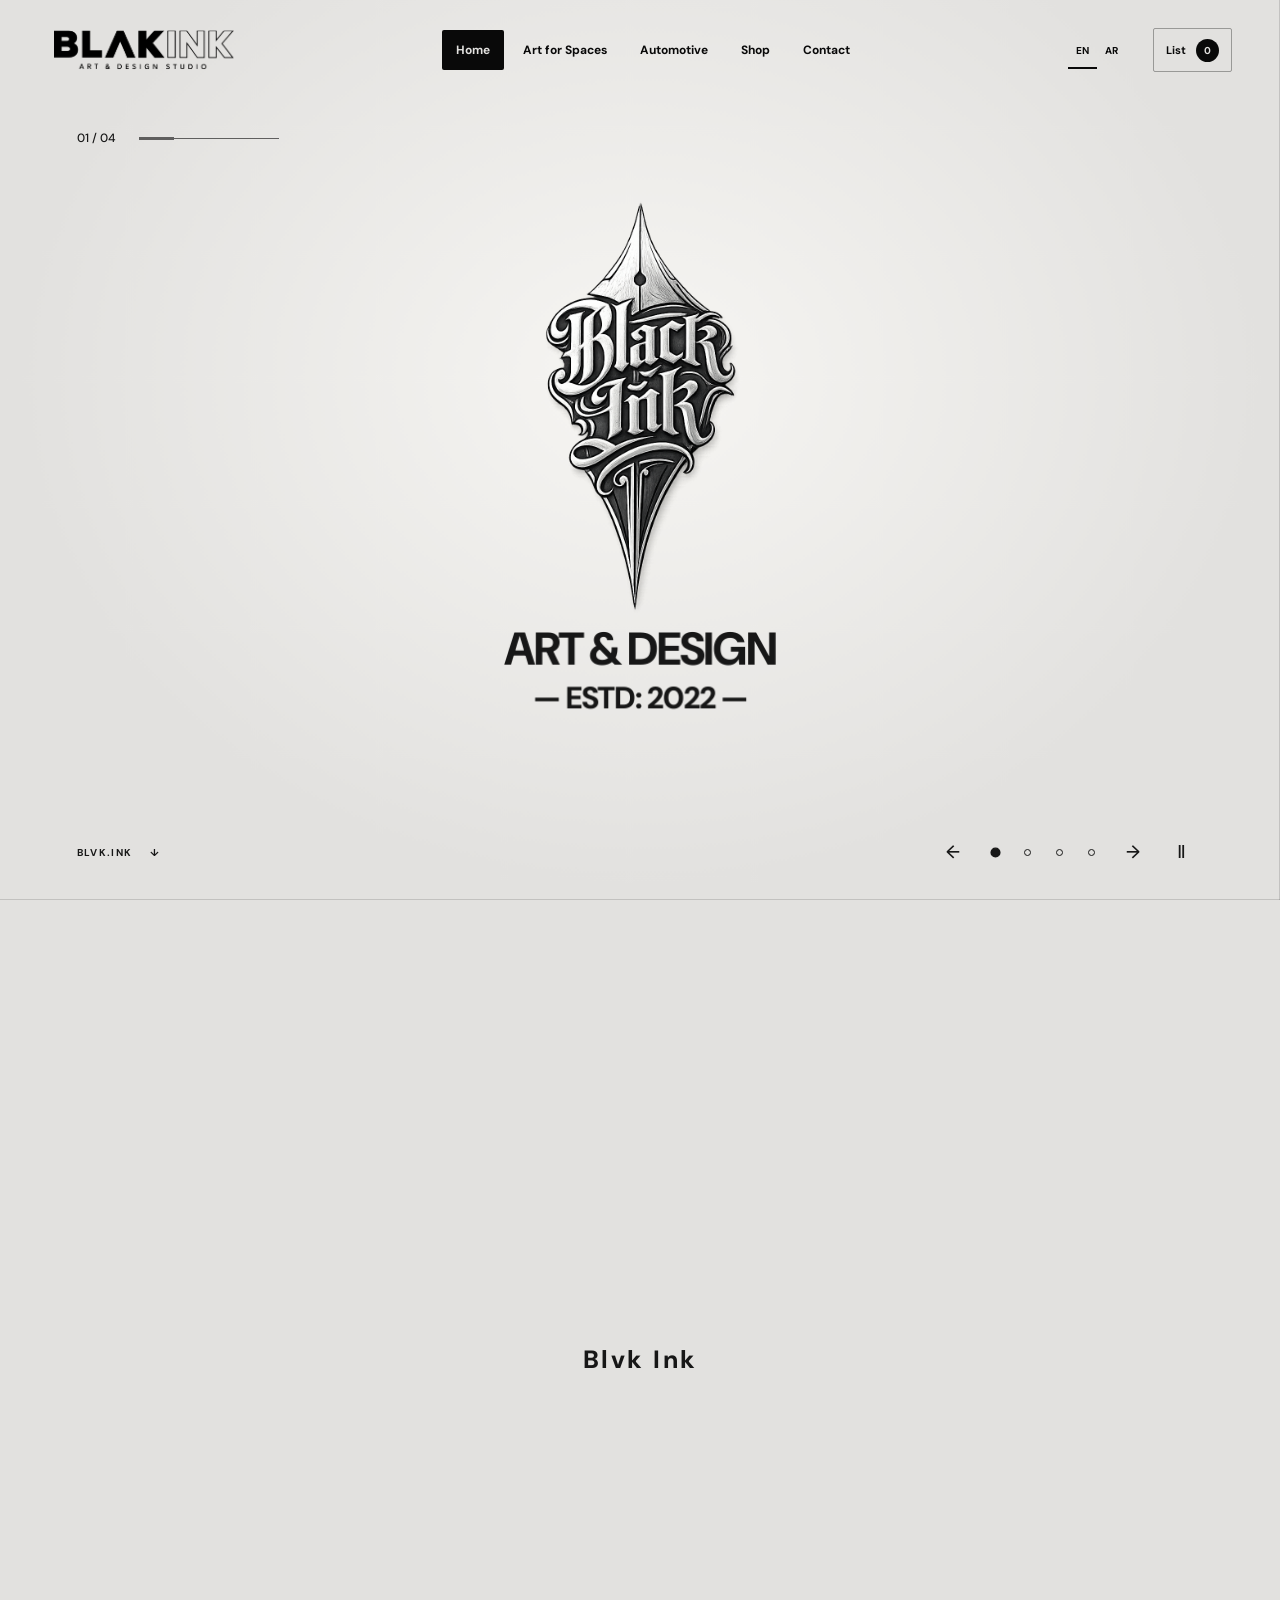
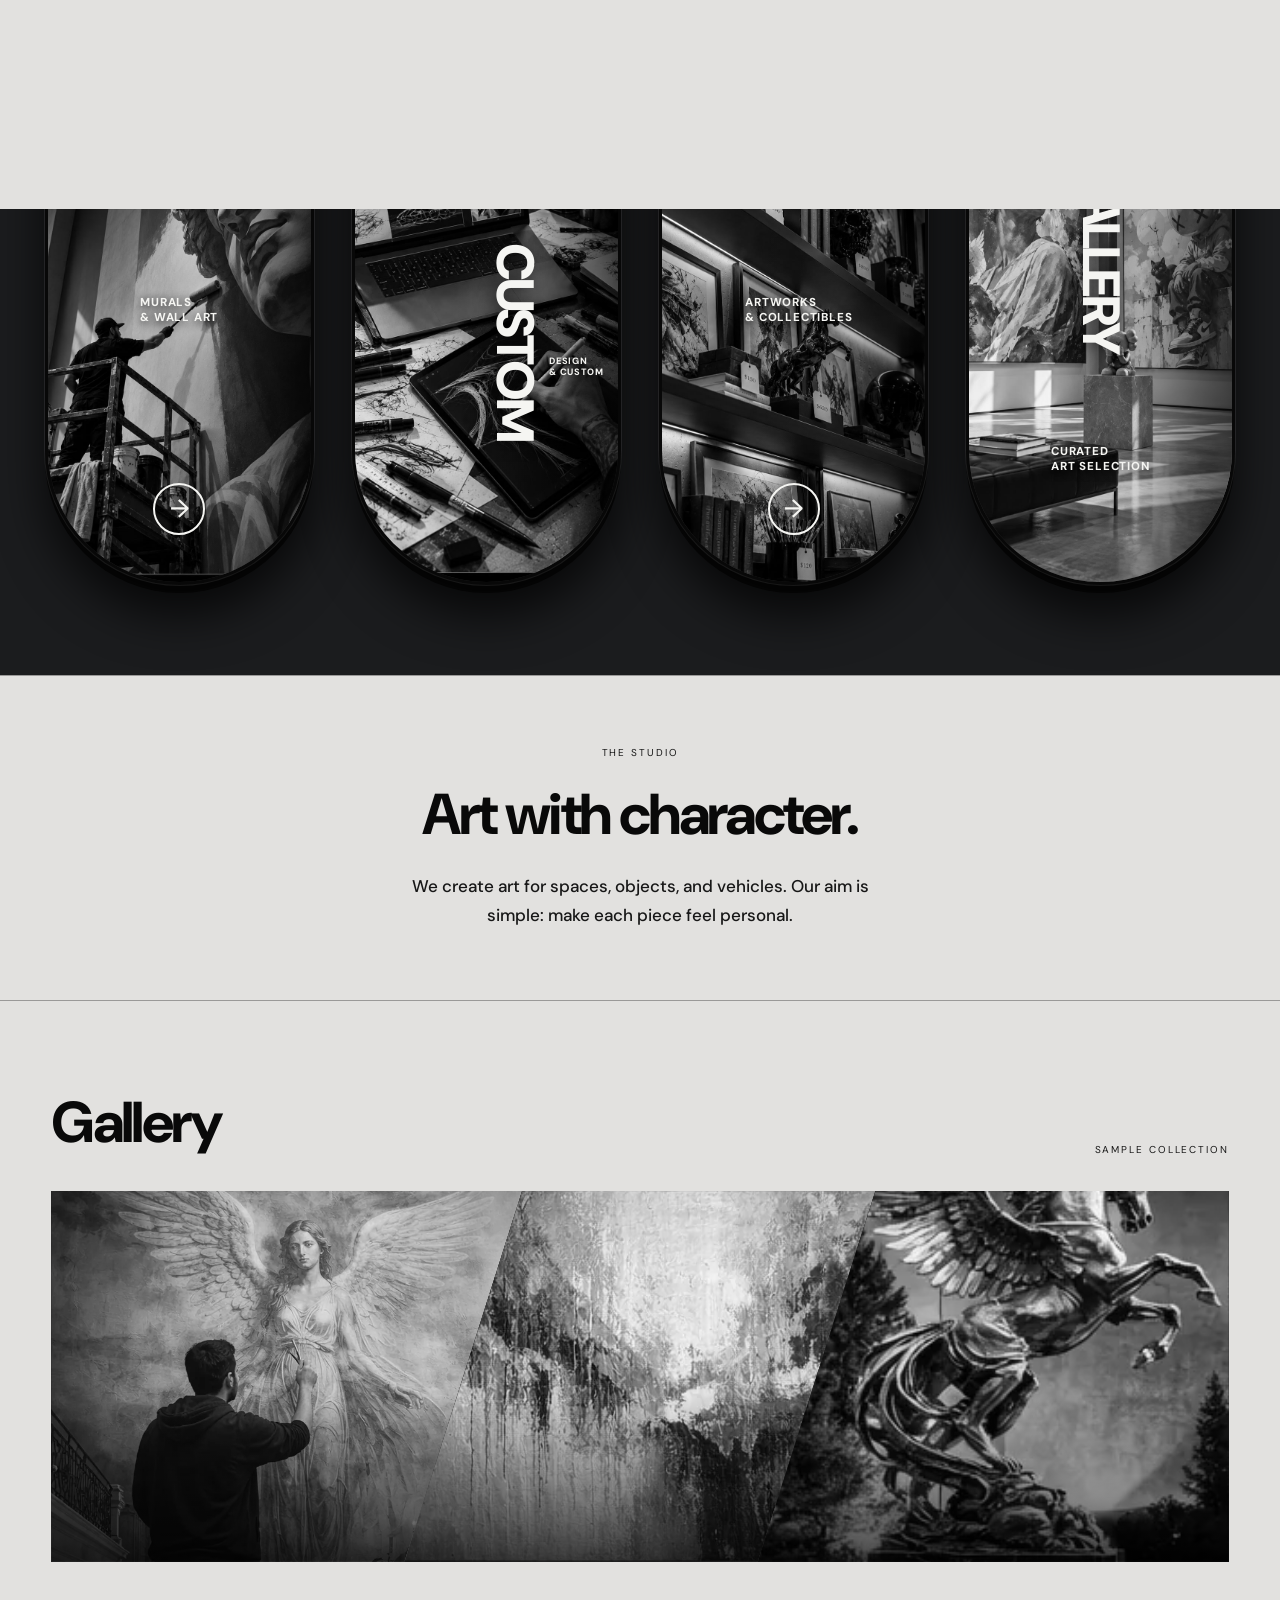
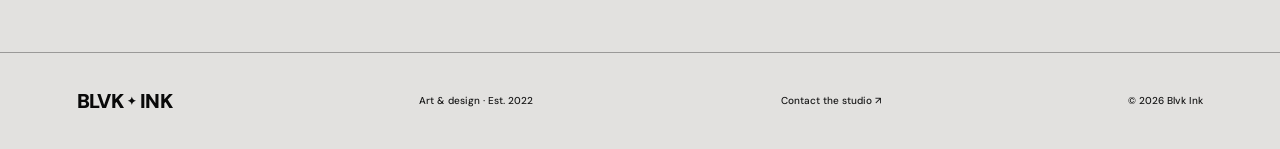
==== index.html @ 13d2f832 "Launch BLVK INK portfolio preview" ====
<!doctype html><html lang="en"><head><meta charset="utf-8"><meta name="viewport" content="width=device-width,initial-scale=1"><meta name="theme-color" content="#11110f"><meta name="description" content="Blvk Ink. Murals, paintings, wall art, sculpture and automotive art."><title>Home — Blvk Ink</title><link rel="icon" href="assets/mark.png"><link rel="stylesheet" href="styles.css?v=shared-18"><script>try{const t=JSON.parse(sessionStorage.getItem('blvk-transition'));sessionStorage.removeItem('blvk-transition');if(t&&t.to===location.href&&Date.now()-t.at<8000&&!matchMedia('(prefers-reduced-motion: reduce)').matches)document.documentElement.classList.add('page-entering');if(sessionStorage.getItem('blvk-visited'))document.documentElement.classList.add('returning')}catch(e){}</script><script src="i18n.js?v=explore-3" defer></script><script src="catalog.js" defer></script><script src="script.js?v=explore-route-10" defer></script><link rel="stylesheet" href="hero-slider.css?v=4"><script src="hero-slider.js?v=4" defer></script></head><body data-page="home"><a class="skip" href="#main">Skip to content</a><div class="page-curtain" aria-hidden="true"><span>Blvk Ink</span></div><header class="header"><a class="wordmark header-badge" href="index.html" aria-label="Blvk Ink home"><span class="header-badge-art" aria-hidden="true"><img src="assets/blvkink-logo-transparent.png" alt="" width="1942" height="809"></span></a><button class="menu-toggle" type="button" aria-expanded="false" aria-controls="navigation">Menu ＋</button><nav id="navigation" aria-label="Main navigation"><a href="index.html" data-page="home">Home</a><a href="work.html" data-page="spaces">Art for Spaces</a><a href="automotive.html" data-page="auto">Automotive</a><a href="shop.html" data-page="shop">Shop</a><a href="contact.html" data-page="contact">Contact</a></nav><div class="language-switch" role="group" aria-label="Language" dir="ltr"><a href="?lang=en" data-language="en" lang="en" aria-label="English">EN</a><span aria-hidden="true">/</span><a href="?lang=ar" data-language="ar" lang="ar" aria-label="العربية">AR</a></div><button type="button" class="request-toggle" aria-label="Open enquiry list">List <span data-count>0</span></button></header><main id="main"><section class="hero hero-carousel" aria-label="Featured studio slides" aria-roledescription="carousel" tabindex="0">
  <div class="hero-slides">
    <article class="hero-slide hero-slide-logo is-active" id="hero-slide-1" role="group" aria-roledescription="slide" aria-label="1 / 4">
      <div class="hero-signature"><div class="logo-reveal"><img class="logo-emblem" src="assets/sculpted-mark.png" width="1024" height="1536" alt="Black Ink sculpted silver emblem" fetchpriority="high"></div><h1>ART &amp; DESIGN</h1><p class="hero-established">— ESTD: 2022 —</p></div>
    </article>
    <article class="hero-slide hero-slide-vision" id="hero-slide-2" role="group" aria-roledescription="slide" aria-label="2 / 4" hidden>
      <div class="hero-slide-art"><img src="assets/blvkink-create-your-vision-3840x2160.png" width="3840" height="2160" alt="" decoding="async"></div>
      <div class="hero-slide-copy"><h2>Create<br>your <em>vision</em></h2><p>From concept to reality. We turn your ideas into unique artworks, designs and spaces that make an impact.</p><a class="hero-slide-link" href="work.html">Explore our services <span aria-hidden="true">→</span></a></div>
    </article>
    <article class="hero-slide hero-slide-spaces" id="hero-slide-3" role="group" aria-roledescription="slide" aria-label="3 / 4" hidden>
      <div class="hero-slide-art"><img src="assets/blvkink-spaces-that-belong-3840x2160.png" width="3840" height="2160" alt="" decoding="async"></div>
      <div class="hero-slide-copy"><h2>Spaces<br>that belong</h2><p>From walls and murals to textures and finishes, we create spaces with character — designed to feel like you.</p><a class="hero-slide-link" href="work.html">Explore our spaces <span aria-hidden="true">→</span></a></div>
    </article>
    <article class="hero-slide hero-slide-shop" id="hero-slide-4" role="group" aria-roledescription="slide" aria-label="4 / 4" hidden>
      <div class="hero-slide-art"><img src="assets/blvkink-shop-clean-3840x2160.png" width="3840" height="2160" alt="" decoding="async"></div>
      <div class="hero-slide-copy"><h2>Shop</h2><p>Discover original art pieces, sculptures, figures, artworks and more.<br>Or place a special request.</p><a class="hero-slide-link" href="shop.html">Visit the shop <span aria-hidden="true">→</span></a></div>
    </article>
  </div>
  <div class="hero-slide-status" aria-hidden="true"><span data-slide-count>01 / 04</span><span class="hero-slide-meter"><span data-slide-meter></span></span></div>
  <div class="hero-slider-footer"><a class="hero-slider-brand" href="#explore">BLVK.INK <span aria-hidden="true">↓</span></a><div class="hero-slider-controls">
    <button type="button" data-slide-prev aria-label="Previous slide">←</button>
    <div class="hero-slider-dots" role="group" aria-label="Choose a slide">
      <button type="button" data-slide-to="0" aria-label="Art and design" aria-controls="hero-slide-1" aria-current="true"></button>
      <button type="button" data-slide-to="1" aria-label="Create your vision" aria-controls="hero-slide-2"></button>
      <button type="button" data-slide-to="2" aria-label="Spaces that belong" aria-controls="hero-slide-3"></button>
      <button type="button" data-slide-to="3" aria-label="Shop" aria-controls="hero-slide-4"></button>
    </div>
    <button type="button" data-slide-next aria-label="Next slide">→</button>
    <button type="button" data-slide-pause aria-label="Pause slideshow" aria-pressed="false">Ⅱ</button>
  </div></div>
  <p class="sr-only" data-slide-announcement aria-live="polite" aria-atomic="true"></p>
</section>
<section class="section studio-chapters" aria-label="Studio chapters"><article class="hero-chapter" data-number="01"><span class="chapter-watermark" aria-hidden="true">01</span><span class="eyebrow">The studio</span><h2>Who we are</h2><p>Blvk Ink is a creative art studio transforming spaces and objects through murals, sculpted surfaces, and automotive airbrush work.</p><p>We blend classical techniques with contemporary creativity to make each piece personal.</p></article>
<article class="hero-chapter" data-number="02"><span class="chapter-watermark" aria-hidden="true">02</span><span class="eyebrow">Our purpose</span><h2>Mission</h2><p>To transform spaces and experiences through innovative art, thoughtful design, and exceptional craftsmanship.</p></article>
<article class="hero-chapter" data-number="03"><span class="chapter-watermark" aria-hidden="true">03</span><span class="eyebrow">Looking ahead</span><h2>Vision</h2><p>To inspire creativity through contemporary art and enrich environments around the world.</p></article></section><section class="section" id="explore"><div class="section-heading"><h2>Find your <em>inspiration.</em></h2><span class="eyebrow">Sample collection</span></div><div class="inspiration-grid"><a class="inspiration-panel" href="explore.html?view=walls" aria-label="Explore walls"><svg class="inspiration-image" viewBox="0 0 900 1600" preserveAspectRatio="xMidYMid slice" aria-hidden="true"><image href="assets/inspiration-walls-murals.jpeg" width="900" height="1600"/></svg><span class="inspiration-index">01 <i aria-hidden="true"></i></span><div class="inspiration-caption"><h3>Walls</h3><p><span>Murals</span><span>&amp; Wall Art</span></p></div><span class="inspiration-arrow" aria-hidden="true">→</span></a><a class="inspiration-panel" href="explore.html?view=custom" aria-label="Explore custom"><svg class="inspiration-image" viewBox="0 0 902 1600" preserveAspectRatio="xMidYMid slice" aria-hidden="true"><image href="assets/inspiration-design.jpeg" width="902" height="1600"/></svg><span class="inspiration-index">02 <i aria-hidden="true"></i></span><div class="inspiration-caption"><h3>Custom</h3><p><span>Design</span><span>&amp; Custom</span></p></div><span class="inspiration-arrow" aria-hidden="true">→</span></a><a class="inspiration-panel" href="explore.html?view=shop" aria-label="Explore shop"><svg class="inspiration-image" viewBox="0 0 903 1600" preserveAspectRatio="xMidYMid slice" aria-hidden="true"><image href="assets/inspiration-customization.jpeg" width="903" height="1600"/></svg><span class="inspiration-index">03 <i aria-hidden="true"></i></span><div class="inspiration-caption"><h3>Shop</h3><p><span>Artworks</span><span>&amp; Collectibles</span></p></div><span class="inspiration-arrow" aria-hidden="true">→</span></a><a class="inspiration-panel" href="explore.html?view=gallery" aria-label="Explore gallery"><svg class="inspiration-image" viewBox="0 0 903 1600" preserveAspectRatio="xMidYMid slice" aria-hidden="true"><image href="assets/inspiration-shop.jpeg" width="903" height="1600"/></svg><span class="inspiration-index">04 <i aria-hidden="true"></i></span><div class="inspiration-caption"><h3>Gallery</h3><p><span>Curated</span><span>Art Selection</span></p></div><span class="inspiration-arrow" aria-hidden="true">→</span></a></div></section><section class="section studio-note"><div class="eyebrow">The studio</div><h2>Art with <em>character.</em></h2><p>We create art for spaces, objects, and vehicles. Our aim is simple: make each piece feel personal.</p></section><section class="section home-gallery" aria-labelledby="home-gallery-title"><div class="section-heading"><h2 id="home-gallery-title">Gallery</h2><span class="eyebrow">Sample collection</span></div><div class="gallery-triptych"><button class="gallery-panel" type="button" data-gallery="art" data-id="mural-interior" aria-label="View Classical interior"><svg class="gallery-panel-image" viewBox="0 104 760 815" preserveAspectRatio="xMidYMid slice" aria-hidden="true"><image href="assets/mural-visions.webp" width="1536" height="1024"/></svg><span class="gallery-panel-caption"><span>Murals</span><span aria-hidden="true">↗</span></span></button><button class="gallery-panel" type="button" data-gallery="products" data-id="golden-study" aria-label="View Golden Study"><svg class="gallery-panel-image" viewBox="163 293 462 350" preserveAspectRatio="xMidYMid slice" aria-hidden="true"><image href="assets/wall-art-sculpture.webp" width="1536" height="1024"/></svg><span class="gallery-panel-caption"><span>Paintings</span><span aria-hidden="true">↗</span></span></button><button class="gallery-panel" type="button" data-gallery="products" data-id="winged-form" aria-label="View Winged Form"><svg class="gallery-panel-image" viewBox="823 561 262 387" preserveAspectRatio="xMidYMid slice" aria-hidden="true"><image href="assets/art-collection.webp" width="1536" height="1024"/></svg><span class="gallery-panel-caption"><span>Sculpture</span><span aria-hidden="true">↗</span></span></button></div></section></main><footer class="footer"><a class="wordmark" href="index.html">BLVK <span>✦</span> INK</a><span>Art & design · Est. 2022</span><a href="contact.html">Contact the studio ↗</a><span>© <span data-year></span> Blvk Ink</span></footer><dialog class="gallery-dialog" aria-labelledby="gallery-title"><button type="button" class="dialog-close" data-close>Close ×</button><div class="gallery-picture"></div><div class="gallery-controls"><button type="button" data-prev aria-label="Previous image">←</button><div><span class="eyebrow" id="gallery-position"></span><h2 id="gallery-title"></h2></div><button type="button" data-next aria-label="Next image">→</button></div><div class="gallery-thumbs" aria-label="Image views"></div><div class="gallery-action"></div></dialog><dialog class="request-dialog" aria-labelledby="request-title"><button type="button" class="dialog-close" data-close>Close ×</button><div class="eyebrow">Your selection</div><h2 id="request-title">Enquiry list</h2><p class="muted">Sample collection · Orders are not open yet.</p><div id="request-items"></div><a class="button" id="prepare-request" href="contact.html">Prepare an enquiry ↗</a></dialog><div class="toast" role="status" aria-live="polite"></div></body></html>
---- styles.css ----
@import url('https://fonts.googleapis.com/css2?family=DM+Sans:wght@400;500;600;700;800;900&display=swap');
:root{--bg:#e2e1df;--paper:#e2e1df;--ink:#171717;--muted:#565656;--gold:#444;--line:#bab9b7;--sans:'DM Sans','Helvetica Neue',Arial,sans-serif;--serif:var(--sans)}*{box-sizing:border-box}html{scroll-behavior:smooth;scroll-padding-top:35px}body{margin:0;background:var(--bg);color:var(--ink);font-family:var(--sans);-webkit-font-smoothing:antialiased}a{color:inherit;text-decoration:none}button,input,textarea{font:inherit}button{cursor:pointer;color:inherit}a,button{touch-action:manipulation}button:focus-visible,a:focus-visible,input:focus-visible,textarea:focus-visible{outline:2px solid var(--gold);outline-offset:5px}img{display:block;max-width:100%}h1,h2,h3{font-family:var(--serif);font-weight:400;letter-spacing:-.035em;line-height:1.12;margin:0}h1{font-size:clamp(64px,8vw,112px)}h2{font-size:clamp(36px,4.5vw,64px)}h3{font-size:25px}p{line-height:1.7}em{font-weight:400}.muted{color:var(--muted);font-size:12px}.eyebrow{font:10px var(--sans);text-transform:uppercase;letter-spacing:.19em;color:var(--gold);display:block;margin-bottom:24px}.section{width:min(1320px,88%);margin:auto;padding:90px 0}.section-heading{display:flex;justify-content:space-between;gap:25px;align-items:end;margin-bottom:35px}.section-heading .eyebrow{margin:0;white-space:nowrap}.sr-only{position:absolute;width:1px;height:1px;overflow:hidden;clip:rect(0,0,0,0);white-space:nowrap}.skip{position:fixed;top:-80px;left:15px;z-index:2000;background:var(--paper);color:#111;padding:15px}.skip:focus{top:15px}.header{position:absolute;top:0;left:0;width:100%;padding:26px 6%;display:flex;align-items:center;gap:25px;border-bottom:1px solid #0002;background:rgba(226,225,223,.85);-webkit-backdrop-filter:blur(20px);backdrop-filter:blur(20px);box-shadow:0 8px 30px #0000000d;z-index:10}.wordmark{font:500 20px var(--serif);letter-spacing:.08em;white-space:nowrap}.wordmark span{font-size:11px;vertical-align:3px}.header nav{display:flex;gap:26px;margin-left:auto;font-size:12px}.header nav a{padding:10px 0;color:#bfbdb5}.header nav a[aria-current],.header nav a:hover{color:white}.header nav a[aria-current]{box-shadow:0 1px var(--gold)}.request-toggle{border:1px solid #ffffff40;background:none;padding:10px 13px;font-size:11px;white-space:nowrap}.request-toggle span{margin-left:9px;color:var(--gold)}.menu-toggle{display:none}.button{border:1px solid var(--paper);background:var(--paper);color:#20211c;padding:16px 24px;display:inline-flex;align-items:center;justify-content:center;gap:30px;font-size:12px;line-height:1.4;min-height:48px;transition:background .2s,transform .2s}.button:hover{background:#fff}.button.outline{background:transparent;color:var(--paper);border-color:#777a6d}.button.outline:hover{background:#ffffff12}.small-link{font-size:11px;letter-spacing:.02em;white-space:nowrap;padding:10px 0;border-bottom:1px solid #8b8474;display:inline-block}.hero{height:100svh;min-height:720px;max-height:1000px;position:relative;overflow:hidden;background:var(--bg)}.hero-atmosphere{position:absolute;inset:0;background:linear-gradient(0deg,#e2e1df,transparent 60%),url('assets/clouds.png') center 46%/cover;opacity:.12;filter:grayscale(1)}.hero-signature{position:absolute;left:50%;top:50%;transform:translate(-50%,-45%);text-align:center;width:max-content;max-width:90%}.logo-reveal{position:relative;width:clamp(175px,min(23vw,25svh),250px);aspect-ratio:460/980;margin:auto;animation:logo-arrive 1.7s cubic-bezier(.19,1,.22,1) both}.logo-emblem{position:absolute;left:-61%;top:-23%;width:222%;height:158%;max-width:none;object-fit:fill;mask-image:radial-gradient(ellipse 35% 50% at 50% 46%,#000 67%,transparent 100%)}.hero h1{font:400 clamp(30px,4.3vw,58px)/1.1 var(--sans);letter-spacing:.015em;margin:24px 0 4px;white-space:nowrap}.hero-established{font:400 clamp(24px,3.4vw,46px)/1.15 var(--sans);letter-spacing:.015em;margin:0;white-space:nowrap}.hero-bottom{position:absolute;bottom:30px;left:6%;right:6%;display:flex;justify-content:space-between;gap:15px;color:#b6b6ac;text-transform:uppercase;font-size:9px;letter-spacing:.14em}@keyframes logo-arrive{from{opacity:0;filter:blur(12px);transform:translateY(16px) scale(.96)}to{opacity:1;filter:blur(0);transform:none}}.returning .logo-reveal{animation:none}.home-tiles{display:grid;grid-template-columns:repeat(3,1fr);gap:23px}.photo{display:block;width:100%;height:auto;aspect-ratio:4/5;overflow:hidden;background:#2a2b25}.category-tile .photo{transition:filter .3s}.category-tile:hover .photo{filter:brightness(1.12)}.category-tile>div{display:flex;justify-content:space-between;align-items:center;padding:20px 0}.category-tile h3{font-size:24px}.studio-note{border-top:1px solid var(--line);border-bottom:1px solid var(--line);text-align:center;padding:70px 0}.studio-note p{font-size:17px;color:var(--muted);max-width:510px;margin:25px auto 0}.auto-banner{display:grid;grid-template-columns:1fr 1fr;gap:9%;align-items:center}.auto-banner .photo{aspect-ratio:1.45}.auto-banner p{color:var(--muted);margin:25px 0}.page-intro{padding-top:180px;padding-bottom:60px}.page-intro p{font-size:18px;color:var(--muted);margin:25px 0 0}.gallery-section{padding-top:35px}.sample-note{font-size:11px;color:var(--muted);line-height:1.7}.gallery-section>.sample-note{margin:0 0 30px}.filters{display:flex;flex-wrap:wrap;gap:8px;margin-bottom:35px}.filters button{background:transparent;border:1px solid #797a6b;color:inherit;padding:11px 18px;font-size:11px;min-height:44px}.filters button[aria-pressed=true]{background:var(--paper);color:#202019;border-color:var(--paper)}.art-grid,.product-grid{display:grid;grid-template-columns:repeat(3,1fr);gap:40px 23px}.art-card,.product-card{min-width:0}.art-card[hidden],.product-card[hidden]{display:none}.art-open{position:relative;display:block;width:100%;padding:0;border:0;background:none;overflow:hidden;text-align:left}.art-open .photo{transition:transform .6s}.art-open:hover .photo{transform:scale(1.025)}.view-icon{position:absolute;bottom:14px;right:14px;display:grid;place-items:center;width:34px;height:34px;background:#151711d9;color:#fff;font-size:17px}.card-caption{padding-top:18px}.card-caption h3{font-size:23px}.card-caption .small-link{margin-top:8px;font-size:10px;color:var(--muted);border-color:#55594b}.simple-cta{display:flex;align-items:center;justify-content:space-between;gap:30px;border-top:1px solid var(--line)}.simple-cta h2{font-size:clamp(32px,4vw,55px)}.auto-grid{display:grid;grid-template-columns:.7fr 1.3fr;gap:28px}.auto-grid .photo{aspect-ratio:1.65}.photo-slots{display:grid;grid-template-columns:repeat(3,1fr);gap:23px;margin-top:60px}.photo-slot{border:1px dashed #5a5c4e;padding:35px 25px;min-height:260px;display:flex;flex-direction:column;justify-content:end;background:linear-gradient(145deg,#ffffff04,transparent)}.slot-number{font:italic 36px var(--serif);color:#717666;margin-bottom:40px}.photo-slot .eyebrow{margin-bottom:12px}.photo-slot h3{font-size:23px}.photo-slot p{color:var(--muted);font-size:12px;margin-bottom:0}.shop-notice{font-size:12px;color:#736e62;padding:0 0 20px;margin:0}.product-info{display:flex;flex-direction:column;gap:10px;padding:20px 0}.product-info h3{font-size:25px}.add-button{width:100%;display:flex;justify-content:space-between;padding:13px 0;border:0;border-top:1px solid #b4aea0;background:none;color:#454237;font-size:12px;min-height:44px}.sample-badge{position:absolute;top:13px;left:13px;font-size:9px;letter-spacing:.1em;text-transform:uppercase;background:#eee9dfeb;color:#585143;padding:7px 10px}body[data-page=shop] .gallery-section,body[data-page=spaces] .gallery-section{width:100%;padding:55px max(6%,calc((100% - 1320px)/2)) 85px;background:var(--paper);color:#25271e}body[data-page=spaces] .sample-note,body[data-page=shop] .muted{color:#7a7467}body[data-page=spaces] .small-link{color:#605b4e}body[data-page=spaces] .filters button[aria-pressed=true],body[data-page=shop] .filters button[aria-pressed=true]{background:#292c21;color:var(--paper);border-color:#292c21}.contact-layout{display:grid;grid-template-columns:1fr 1fr;gap:12%;padding-top:15px}.contact-layout h2{font-size:35px}.contact-layout p{color:var(--muted);font-size:14px}.email-address{display:block;font:25px var(--serif);margin-top:35px}.form-pair{display:grid;grid-template-columns:1fr 1fr;gap:25px}label{display:flex;flex-direction:column;gap:12px;font-size:11px;color:#bbbcb0;margin-bottom:30px}input,textarea{width:100%;border:0;border-bottom:1px solid #656756;background:transparent;color:var(--paper);padding:12px 0;font-size:16px;border-radius:0}textarea{resize:vertical;min-height:150px}input::placeholder,textarea::placeholder{color:#7a7d6d}form>.button{width:100%}.form-note{font-size:11px!important;line-height:1.7}.selection-chip{display:inline-block;border:1px solid #575a49;padding:8px 12px;margin:6px 6px 0 0;font-size:11px}.footer{padding:35px 6%;border-top:1px solid var(--line);display:flex;justify-content:space-between;gap:22px;align-items:center;color:var(--muted);font-size:10px}.footer .wordmark{color:var(--paper)}dialog{background:#161912;color:var(--paper);border:1px solid #555a47;max-width:95vw;max-height:93svh;padding:55px 25px 25px}dialog::backdrop{background:#080a06ed}.gallery-dialog{width:min(1040px,95vw)}.dialog-close{position:absolute;top:14px;right:18px;background:none;border:0;padding:8px;font-size:12px}.gallery-picture{height:min(57svh,620px);display:flex;align-items:center;justify-content:center}.gallery-picture .photo{height:100%;width:100%;aspect-ratio:auto;background:none}.gallery-controls{display:flex;justify-content:space-between;align-items:center;gap:20px;padding:20px 0 10px;text-align:center}.gallery-controls button{width:44px;height:44px;border:1px solid #545a46;background:none;font-size:20px}.gallery-controls h2{font-size:27px}.gallery-controls .eyebrow{margin-bottom:7px;font-size:9px}.gallery-thumbs{display:flex;justify-content:center;gap:8px;margin:10px 0}.gallery-thumbs button{background:none;border:1px solid #616952;padding:9px 12px;font-size:11px}.gallery-thumbs button[aria-pressed=true]{background:var(--paper);color:#222}.gallery-action{text-align:center;padding-top:14px}.gallery-action .muted{display:block;margin-bottom:13px}.request-dialog{width:480px;padding:60px 30px 30px}.request-dialog h2{font-size:40px}.request-dialog>.button{width:100%;margin-top:25px}.request-item{display:flex;gap:15px;align-items:center;padding:15px 0;border-bottom:1px solid var(--line);font-size:14px}.request-item .photo{width:65px;flex-shrink:0;aspect-ratio:1}.request-item button{margin-left:auto;padding:10px;background:none;border:0;color:var(--muted);font-size:11px}.request-empty{color:var(--muted);line-height:1.7;font-size:14px;padding:20px 0}.toast{position:fixed;bottom:22px;left:50%;transform:translate(-50%,20px);background:var(--paper);color:#282b20;padding:15px 23px;font-size:12px;z-index:100;opacity:0;pointer-events:none;transition:.25s;max-width:90%;text-align:center}.toast.visible{opacity:1;transform:translate(-50%,0)}body:has(dialog[open]){overflow:hidden}.page-curtain{position:fixed;inset:0;z-index:1000;pointer-events:none;background:#1b1e16;transform:translateY(101%);display:grid;place-items:center;transition:transform .25s cubic-bezier(.76,0,.24,1)}.page-curtain span{font:italic 25px var(--serif);letter-spacing:.1em}.page-leaving .page-curtain{transform:translateY(0)}.page-entering .page-curtain{animation:curtain-open .32s cubic-bezier(.76,0,.24,1) both}@keyframes curtain-open{from{transform:translateY(0)}to{transform:translateY(-101%)}}
@media(max-width:1000px){.header nav{gap:17px;font-size:11px}.header{gap:18px}.art-grid,.product-grid{grid-template-columns:repeat(2,1fr)}.home-tiles{gap:15px}.category-tile h3{font-size:20px}.photo-slot{padding:25px 18px}.footer{flex-wrap:wrap}.footer>*{flex-basis:40%}.footer>*:nth-child(even){text-align:right}}
@media(max-width:760px){.section{padding:65px 0}.header{padding:22px 6%}.menu-toggle{display:block;margin-left:auto;background:none;border:0;font-size:11px;padding:10px}.header nav{display:none;position:absolute;top:82px;left:0;right:0;flex-direction:column;align-items:start;padding:25px 6%;background:#161912;gap:13px;font-size:15px}.header.menu-open nav{display:flex}.request-toggle{font-size:10px}.wordmark{font-size:17px}.hero{min-height:680px;max-height:870px}.logo-reveal{width:195px}.hero-signature{top:49%}.hero h1{font-size:clamp(28px,6.8vw,48px)}.hero-established{font-size:clamp(22px,5.4vw,38px)}.hero-bottom{font-size:8px;letter-spacing:.05em}.section-heading{align-items:start;flex-direction:column;gap:20px}.home-tiles{grid-template-columns:1fr}.category-tile{display:block}.category-tile .photo{aspect-ratio:1.16}.category-tile h3{font-size:26px}.studio-note p{font-size:16px}.auto-banner{grid-template-columns:1fr;gap:30px}.auto-banner .photo{aspect-ratio:1.5}.page-intro{padding-top:145px;padding-bottom:50px}.page-intro h1{font-size:clamp(58px,11vw,85px)}.page-intro p{font-size:16px}.gallery-section{padding-top:25px}.art-grid,.product-grid{gap:30px 15px}.card-caption h3{font-size:21px}.product-info h3{font-size:22px}.art-grid .photo{aspect-ratio:3/4}.filters button{font-size:10px;padding:10px 13px}.simple-cta{align-items:start;flex-direction:column;gap:28px}.auto-grid{grid-template-columns:1fr;gap:30px}.auto-grid .photo{aspect-ratio:1.65}.photo-slots{grid-template-columns:1fr;gap:16px;margin-top:40px}.photo-slot{min-height:190px;padding:25px}.slot-number{margin-bottom:15px}.photo-slot h3{font-size:25px}.contact-layout{grid-template-columns:1fr;gap:45px;padding-top:10px}.gallery-controls h2{font-size:23px}.gallery-thumbs{flex-wrap:wrap}.gallery-picture{height:48svh}.gallery-dialog{padding:50px 12px 20px}.footer{font-size:9px}}
@media(max-width:450px){.art-grid,.product-grid{grid-template-columns:1fr}.art-grid .photo,.product-grid .photo{aspect-ratio:1}.card-caption h3,.product-info h3{font-size:26px}.form-pair{grid-template-columns:1fr;gap:0}.hero-bottom>span{max-width:190px;line-height:1.6}.request-dialog{padding:55px 20px 20px}}
@media(prefers-reduced-motion:reduce){html{scroll-behavior:auto}*,*::before,*::after{animation:none!important;transition:none!important}.page-curtain{display:none}.logo-reveal{opacity:1;filter:none;transform:none}}

/* Studio introduction carousel */
.studio-story{padding-top:64px;padding-bottom:0}
.story-toolbar{display:flex;align-items:center;justify-content:space-between;gap:20px;margin-bottom:18px}
.story-toolbar .eyebrow{margin:0;color:#bcbcb8}
.story-pause{padding:8px 0;background:none;border:0;border-bottom:1px solid #666;color:#ccc;font-size:10px;letter-spacing:.06em}
.story-window{overflow:hidden}
.story-track{display:flex;gap:18px}
.story-card{position:relative;isolation:isolate;flex:0 0 100%;min-width:0;min-height:380px;overflow:hidden;background:#202020;border:1px solid #ffffff24;color:#f2f2ee}
.story-card:focus-visible{outline:2px solid white;outline-offset:-3px}
.story-image{position:absolute;inset:0;width:100%;height:100%;filter:grayscale(1);transition:filter .65s ease,transform 1s ease;z-index:-2}
.story-card::after{content:"";position:absolute;inset:0;background:linear-gradient(180deg,#0005,#000d);z-index:-1}
.story-card:hover .story-image,.story-card:focus-visible .story-image{filter:grayscale(0);transform:scale(1.035)}
.story-copy{padding:clamp(28px,4vw,56px);position:relative;max-width:920px}
.story-number{display:block;margin-bottom:24px;font-size:10px;letter-spacing:.16em;color:#ddd}
.story-card h2{font:400 clamp(36px,4.5vw,64px)/1.12 var(--serif);letter-spacing:-.035em;border-bottom:1px solid #ffffff55;padding-bottom:13px;margin-bottom:15px}
.story-card p{font:400 clamp(20px,2vw,28px)/1.6 var(--serif);margin:0;color:#eee}
@media(max-width:600px){.studio-story{padding-top:40px;padding-bottom:0}.story-card{min-height:420px}.story-copy{padding:28px}.story-card h2{font-size:36px}}
@media(prefers-reduced-motion:reduce){.story-image{transition:none}}

/* Four portrait cards for the inspiration collection. */
.inspiration-grid{display:grid;grid-template-columns:repeat(4,minmax(0,1fr));gap:clamp(28px,3vw,60px);max-width:1500px;margin-inline:auto}
.inspiration-panel{position:relative;display:block;isolation:isolate;min-width:0;height:clamp(560px,47vw,820px);overflow:hidden;background:#242424;color:var(--paper);border:clamp(3px,.3vw,5px) solid #080808;border-radius:999px;box-shadow:0 0 0 1px #ffffff14,0 30px 48px #000b,0 8px 0 #0a0a0a,inset 0 0 0 2px #ffffff0a;transition:transform .45s cubic-bezier(.22,1,.36,1),box-shadow .45s ease}
.inspiration-image{display:block;width:100%;height:100%;filter:grayscale(1);transition:filter .65s ease,transform .8s ease}
.inspiration-panel::after{content:"";position:absolute;inset:0;z-index:1;pointer-events:none;background:linear-gradient(180deg,transparent 45%,#0003 65%,#000d)}
.inspiration-panel:hover .inspiration-image,.inspiration-panel:focus-visible .inspiration-image{filter:grayscale(0);transform:scale(1.045)}
.inspiration-panel:hover,.inspiration-panel:focus-visible{transform:translateY(-10px);box-shadow:0 0 0 1px #ffffff20,0 40px 58px #000c,0 9px 0 #080808,inset 0 0 0 2px #ffffff14}
.inspiration-caption{position:absolute;left:clamp(14px,1.5vw,24px);bottom:26px;z-index:2;opacity:0;transform:translateY(12px);transition:opacity .35s ease,transform .35s ease;pointer-events:none}
.inspiration-caption h3{font:400 clamp(32px,3.5vw,54px)/1.12 var(--serif);letter-spacing:-.035em;writing-mode:vertical-rl;transform:rotate(180deg)}
.inspiration-caption>span{display:none}
.inspiration-panel:hover .inspiration-caption,.inspiration-panel:focus-visible .inspiration-caption{opacity:1;transform:translateY(0)}
@media(max-width:900px){.inspiration-grid{grid-template-columns:repeat(4,minmax(210px,1fr));overflow-x:auto;scroll-snap-type:x mandatory;padding-bottom:16px}.inspiration-panel{height:430px;scroll-snap-align:start}.inspiration-caption h3{font-size:32px}}
@media(max-width:450px){.inspiration-grid{grid-template-columns:repeat(4,minmax(76vw,1fr));gap:16px}.inspiration-panel{height:460px}.inspiration-caption{left:22px}.inspiration-caption h3{font-size:40px}}

/* Full-width homepage sections with inset text. */
body[data-page=home] main>.section{width:100%;max-width:none;margin-inline:0}
body[data-page=home] .story-toolbar,body[data-page=home] #explore>.section-heading{padding-inline:clamp(22px,4vw,76px)}
body[data-page=home] .story-copy{padding-inline:clamp(22px,4vw,76px)}
body[data-page=home] .studio-note{padding-inline:clamp(22px,4vw,76px)}
body[data-page=home] .auto-banner{gap:0}
body[data-page=home] .auto-banner>div{padding:32px clamp(22px,4vw,76px)}
body[data-page=home] .inspiration-grid{width:100%}
body[data-page=home] main>#explore{width:100%;margin:0;padding:clamp(64px,7vw,105px) clamp(20px,3.5vw,62px);background:#1b1c1e;color:#f3f2ee}
body[data-page=home] main>#explore>.section-heading{padding-inline:0}
body[data-page=home] main>#explore .eyebrow{color:#b9b9b7}
body[data-page=home] main>#explore .inspiration-grid{gap:clamp(28px,3vw,60px)}
@media(max-width:900px){body[data-page=home] main>#explore{margin:0;padding:58px clamp(16px,4vw,28px)}}

/* Light grey palette and bold, sharp typography across the site. */
body{font-weight:500}
h1,h2,h3,.hero h1,.hero-established,.story-card h2,.inspiration-caption h3{font-family:var(--sans);font-weight:800;letter-spacing:-.045em}
em{font-style:normal;font-weight:inherit}
.wordmark{font-family:var(--sans);font-weight:900;letter-spacing:-.035em}
.header,.header nav a,.header nav a[aria-current],.header nav a:hover,.footer .wordmark{color:var(--ink)}
.header nav a,.menu-toggle,.request-toggle,.button,.filters button,.small-link{font-weight:700}
.header nav a[aria-current]{box-shadow:0 2px var(--ink)}
.request-toggle{border-color:#17171755}
.request-toggle span,.hero-bottom,.story-toolbar .eyebrow,.story-pause{color:var(--muted)}
.story-card p{font-family:var(--sans);font-weight:500}
.button{background:var(--ink);color:var(--paper);border-color:var(--ink)}
.button:hover{background:#383838}
.button.outline{color:var(--ink);border-color:#555;background:transparent}
.button.outline:hover{background:#0000000a}
label{color:var(--ink)}
input,textarea{color:var(--ink);border-color:#777}
input::placeholder,textarea::placeholder{color:#656565}
.photo-slot{border-color:#999;background:#00000003}
.slot-number{color:#666}
.selection-chip{border-color:#999}
.footer{color:var(--muted)}
.page-curtain{background:var(--bg);color:var(--ink)}
.page-curtain span{font-family:var(--sans);font-weight:800;font-style:normal}
dialog{background:var(--bg);color:var(--ink);border-color:#999}
.gallery-thumbs button,.gallery-controls button{border-color:#999}
.gallery-thumbs button[aria-pressed=true],.filters button[aria-pressed=true]{background:var(--ink);color:var(--paper);border-color:var(--ink)}
.toast{background:var(--ink);color:var(--paper)}
@media(max-width:760px){.header nav{background:rgba(226,225,223,.98)}}

/* The page moves from warm grey to charcoal as visitors scroll. */
:root{--scroll-bg:#e2e1df;--scroll-ink:#171717;--scroll-muted:#565656;--scroll-line:#17171730}
body{background:var(--scroll-bg);color:var(--scroll-ink);min-height:100svh}
.hero,.hero-atmosphere{background:transparent}
.hero-atmosphere{opacity:1;filter:none;pointer-events:none}
.hero-atmosphere::before,.hero-atmosphere::after{content:none}
body[data-page=shop] .gallery-section,body[data-page=spaces] .gallery-section{background:transparent;color:var(--scroll-ink)}
main .muted,main .eyebrow,main .sample-note,main .shop-notice,main .small-link,main .studio-note p,main .auto-banner p,main .page-intro p,main .contact-layout p,main .photo-slot p,.hero-bottom,.story-toolbar .eyebrow,.story-pause,.footer{color:var(--scroll-muted)}
body[data-page=spaces] .sample-note,body[data-page=shop] .muted,body[data-page=spaces] .small-link{color:var(--scroll-muted)}
main .button.outline,main .add-button,main label,main input,main textarea,.footer .wordmark{color:var(--scroll-ink)}
main input::placeholder,main textarea::placeholder{color:var(--scroll-muted)}
main .button.outline,main .filters button,main .small-link,main .add-button,main input,main textarea,main .photo-slot,main .selection-chip,.studio-note,.simple-cta,.footer,.story-pause{border-color:var(--scroll-line)}
main .button:not(.outline){background:var(--scroll-ink);color:var(--scroll-bg);border-color:var(--scroll-ink)}
main .button:not(.outline):hover{filter:brightness(.85)}
main .button.outline:hover{background:#8882}
main .filters button[aria-pressed=true]{background:var(--scroll-ink);color:var(--scroll-bg);border-color:var(--scroll-ink)}
body[data-page=spaces] .filters button[aria-pressed=true],body[data-page=shop] .filters button[aria-pressed=true]{background:var(--scroll-ink);color:var(--scroll-bg);border-color:var(--scroll-ink)}
.hero-signature,.hero-bottom{z-index:1}

/* Inset panels with readable, classic vertical display lettering. */
body[data-page=home] #explore{padding-inline:clamp(22px,4vw,76px)}
body[data-page=home] #explore>.section-heading{padding-inline:0}
.inspiration-caption{left:auto;right:18px;top:24px;bottom:24px;width:auto;display:flex;justify-content:center;align-items:center;transform:translateX(8px)}
.inspiration-caption h3{font-family:Georgia,"Times New Roman",serif;font-size:clamp(48px,5.2vw,86px);font-weight:700;line-height:1;letter-spacing:-.055em;writing-mode:vertical-rl;text-orientation:mixed;transform:none;white-space:nowrap;margin:0;text-shadow:0 2px 16px #0009;color:#fff}
.inspiration-panel::after{background:linear-gradient(90deg,transparent 35%,#0002 65%,#0009)}
.inspiration-panel:hover .inspiration-caption,.inspiration-panel:focus-visible .inspiration-caption{transform:translateX(0)}
@media(max-width:900px){.inspiration-caption{right:16px;top:22px;bottom:22px}.inspiration-caption h3{font-size:60px}}
@media(max-width:450px){.inspiration-caption h3{font-size:64px}}

/* Large logo reveal, followed by a pinned studio introduction. */
.hero-journey{height:auto;max-height:none;overflow:visible;background:transparent}
.hero-stage{position:relative;padding:130px 6% 80px}
.hero-journey .hero-signature{position:relative;left:auto;top:auto;transform:none;margin:0 auto;width:100%;max-width:90%}
.hero-journey .logo-reveal{animation:hero-logo-grow 1.6s cubic-bezier(.16,1,.3,1) both}
.hero-about{position:relative;max-width:720px;margin:60px auto}
.hero-chapter{margin-bottom:45px}
.hero-chapter h2{font-size:clamp(40px,4.5vw,72px);margin-bottom:24px}
.hero-chapter p{font-size:clamp(18px,1.6vw,25px);line-height:1.65;margin:0;max-width:620px}
.hero-story-mode .header{position:fixed}
.hero-journey.story-ready{height:400svh;min-height:0;max-height:none;--logo-travel:0}
.story-ready .hero-stage{position:sticky;top:0;height:100svh;min-height:680px;padding:0;overflow:hidden}
.story-ready .hero-signature{position:absolute;left:calc(50% - 24% * var(--logo-travel));top:52%;transform:translate(-50%,-50%);width:46%;max-width:none;margin:0}
.story-ready .hero-signature h1{font-size:clamp(26px,3.2vw,48px)}
.story-ready .hero-established{font-size:clamp(22px,2.5vw,36px)}
.story-ready .hero-about{position:absolute;left:53%;right:6%;top:50%;transform:translateY(-50%);margin:0;display:grid;max-width:none}
.story-ready .hero-chapter{grid-area:1/1;align-self:center;margin:0;opacity:0;visibility:hidden;transform:translateY(28px);transition:opacity .45s ease,transform .6s ease,visibility .45s}
.story-ready .hero-chapter.is-active{opacity:1;visibility:visible;transform:translateY(0)}
@keyframes hero-logo-grow{from{opacity:0;transform:scale(.2);filter:blur(8px)}to{opacity:1;transform:scale(1);filter:blur(0)}}
@media(max-width:760px){
  .story-ready .hero-stage{min-height:740px}
  .story-ready .hero-signature{width:90%;left:50%;top:calc(50% - 17% * var(--logo-travel))}
  .hero-journey .logo-reveal{width:125px}
  .story-ready .hero-signature h1,.story-ready .hero-established{opacity:calc(1 - var(--logo-travel))}
  .story-ready .hero-about{left:7%;right:7%;top:57%;transform:none}
  .hero-chapter h2{font-size:36px;margin-bottom:16px}
  .hero-chapter p{font-size:17px;line-height:1.55}
  .hero-chapter .eyebrow{margin-bottom:14px}
}
@media(prefers-reduced-motion:reduce){.hero-journey .logo-reveal{animation:none}.story-ready .hero-chapter{transition:none;transform:none}}

/* Studio chapters: editorial numbering, navigation, and staggered reveals. */
.chapter-tabs{display:flex;gap:clamp(12px,2vw,30px);border-bottom:1px solid var(--scroll-line);margin-bottom:42px;position:relative;z-index:2}
.chapter-tabs button{position:relative;flex:1;text-align:left;border:0;background:none;padding:12px 0 18px;color:var(--scroll-ink);font-size:12px;font-weight:700;cursor:pointer}
.chapter-tabs button span{display:block;font-size:10px;letter-spacing:.13em;margin-bottom:8px;opacity:.6}
.chapter-tabs button::after{content:"";position:absolute;bottom:-1px;left:0;right:0;height:3px;background:currentColor;transform:scaleX(0);transform-origin:left;transition:transform .5s ease}
.chapter-tabs button[aria-current]::after,.chapter-tabs button:hover::after{transform:scaleX(1)}
.story-ready .chapter-tabs{grid-area:1/1;opacity:0;visibility:hidden;transform:translateY(12px);transition:opacity .4s,transform .5s,visibility .4s}
.story-ready.has-chapter .chapter-tabs{opacity:1;visibility:visible;transform:none}
.story-ready .hero-chapter{grid-area:2/1;position:relative;isolation:isolate;padding:20px 0 12px;transform:none;transition:opacity .4s ease,visibility .4s}
.chapter-watermark{position:absolute;right:0;top:-24px;z-index:-1;font-size:clamp(130px,15vw,230px);font-weight:900;line-height:1;letter-spacing:-.08em;color:var(--scroll-ink);opacity:.065;pointer-events:none;user-select:none}
.hero-chapter .eyebrow{letter-spacing:.22em;font-size:11px;margin-bottom:22px}
.hero-chapter h2{font-size:clamp(42px,5vw,80px);line-height:1.02;max-width:560px;margin-bottom:28px}
.hero-chapter p{font-size:clamp(18px,1.45vw,23px);line-height:1.65;max-width:560px}
.hero-chapter p+p{margin-top:18px;color:var(--scroll-muted)}
.story-ready .hero-chapter .eyebrow,.story-ready .hero-chapter h2,.story-ready .hero-chapter p{opacity:0;transform:translateY(22px);transition:opacity .5s ease,transform .65s cubic-bezier(.2,.8,.2,1)}
.story-ready .hero-chapter.is-active .eyebrow,.story-ready .hero-chapter.is-active h2,.story-ready .hero-chapter.is-active p{opacity:1;transform:none}
.story-ready .hero-chapter.is-active h2{transition-delay:.08s}
.story-ready .hero-chapter.is-active p{transition-delay:.16s}
.story-ready .hero-chapter.is-active p+p{transition-delay:.23s}
@media(max-width:760px){
 .story-ready .hero-stage{min-height:860px}
 .story-ready .hero-signature{top:calc(46% - 20% * var(--logo-travel))}
 .story-ready .hero-about{top:46%}
 .chapter-tabs{gap:14px;margin-bottom:16px}
 .chapter-tabs button{font-size:11px;padding:8px 0 12px}
 .chapter-tabs button span{margin-bottom:5px}
 .story-ready .hero-chapter{padding:12px 0}
 .chapter-watermark{font-size:125px;top:0}
 .hero-chapter .eyebrow{margin-bottom:14px;font-size:10px}
 .hero-chapter h2{font-size:40px;margin-bottom:18px}
 .hero-chapter p{font-size:16px;line-height:1.55}
 .hero-chapter p+p{margin-top:12px}
}
@media(prefers-reduced-motion:reduce){.story-ready .hero-chapter .eyebrow,.story-ready .hero-chapter h2,.story-ready .hero-chapter p{transform:none;transition:none}}

/* English / Arabic and locally bundled Dubai type. */
@font-face{font-family:Dubai;src:url('assets/fonts/Dubai-Regular.ttf') format('truetype');font-style:normal;font-weight:400;font-display:swap}
@font-face{font-family:Dubai;src:url('assets/fonts/Dubai-Medium.ttf') format('truetype');font-style:normal;font-weight:500 600;font-display:swap}
@font-face{font-family:Dubai;src:url('assets/fonts/Dubai-Bold.ttf') format('truetype');font-style:normal;font-weight:700 900;font-display:swap}
.language-switch{display:flex;align-items:center;gap:6px;flex-shrink:0;font:700 11px var(--sans);color:#454545}
.language-switch a{padding:10px 3px;min-height:36px;display:grid;place-items:center}
.language-switch a[aria-current]{color:#111;box-shadow:0 2px #111}
.language-switch span{opacity:.45}
html[lang=ar]{--sans:Dubai,Tahoma,Arial,sans-serif;--serif:var(--sans)}
html[lang=ar] body{font-family:var(--sans)}
html[lang=ar] :is(h1,h2,h3,p,em,.eyebrow,.hero-established,.hero-bottom,.wordmark,.page-curtain span){font-family:var(--sans);letter-spacing:0}
html[lang=ar] :is(h1,h2,h3){line-height:1.3}
html[lang=ar] .wordmark{direction:ltr;font-family:'DM Sans',Arial,sans-serif}
html[lang=ar] .header nav{margin-left:0;margin-right:auto}
html[lang=ar] .story-ready .hero-signature{left:calc(50% + 24% * var(--logo-travel))}
html[lang=ar] .story-ready .hero-about{left:6%;right:53%}
html[lang=ar] .chapter-tabs button{text-align:right}
html[lang=ar] .chapter-tabs button::after{transform-origin:right}
html[lang=ar] .chapter-watermark{right:auto;left:0;direction:ltr}
html[lang=ar] .chapter-tabs button span{letter-spacing:0}
html[lang=ar] .hero-chapter p{line-height:1.7}
html[lang=ar] .inspiration-caption{width:72px}
html[lang=ar] .inspiration-caption h3{font-family:Dubai,Tahoma,sans-serif;font-size:64px;writing-mode:horizontal-tb;transform:rotate(90deg);line-height:1.2;letter-spacing:0;flex-shrink:0}
html[lang=ar] .request-item button{margin-left:0;margin-right:auto}
html[lang=ar] :is(.email-address,input[type=email]){direction:ltr;text-align:right}
html[lang=ar] .gallery-controls{direction:ltr}
html[lang=ar] .gallery-controls>div{direction:rtl}
@media(max-width:1100px){.header{gap:14px}.language-switch{font-size:10px}}
@media(max-width:760px){
 .header{gap:10px;padding-inline:4%}.language-switch{gap:3px}.request-toggle{padding:10px 8px}.menu-toggle{padding:10px 4px}
 html[lang=ar] .menu-toggle{margin-left:0;margin-right:auto}
 html[lang=ar] .header nav{margin:0}
 html[lang=ar] .story-ready .hero-signature{left:50%}
 html[lang=ar] .story-ready .hero-about{left:7%;right:7%}
 html[lang=ar] .footer>*:nth-child(even){text-align:left}
 html[lang=ar] .hero-chapter p{font-size:17px;line-height:1.6}
}

/* One panoramic gallery, divided into three art selections. */
body[data-page=home] .home-gallery{padding-inline:clamp(22px,4vw,76px)}
.gallery-triptych{display:grid;grid-template-columns:repeat(3,minmax(0,1fr));gap:2px;background:var(--scroll-line);overflow:hidden}
.gallery-panel{position:relative;isolation:isolate;display:block;width:100%;min-width:0;height:clamp(280px,29vw,460px);padding:0;border:0;overflow:hidden;background:#222;text-align:start;color:#fff}
.gallery-panel-image{display:block;width:100%;height:100%;filter:grayscale(1);transition:filter .6s ease,transform .8s cubic-bezier(.2,.8,.2,1)}
.gallery-panel::after{content:"";position:absolute;inset:0;pointer-events:none;background:linear-gradient(180deg,transparent 55%,#000b)}
.gallery-panel:hover .gallery-panel-image,.gallery-panel:focus-visible .gallery-panel-image{filter:grayscale(0);transform:scale(1.04)}
.gallery-panel:focus-visible{outline:3px solid white;outline-offset:-5px;z-index:1}
.gallery-panel-caption{position:absolute;z-index:1;inset-inline:clamp(16px,2vw,32px);bottom:26px;display:flex;justify-content:space-between;align-items:center;gap:8px;font-size:clamp(20px,2.2vw,34px);font-weight:800;letter-spacing:-.035em}
html[lang=ar] .gallery-panel-caption{letter-spacing:0}
@media(max-width:600px){.gallery-panel{height:300px}.gallery-panel-caption{inset-inline:10px;bottom:16px;font-size:15px;flex-direction:column;align-items:flex-start;gap:12px}}

/* Three seamless diagonal slices inside a rectangular frame. */
.gallery-triptych{display:block;position:relative;height:clamp(280px,29vw,460px);background:#222;direction:ltr}
.gallery-triptych .gallery-panel{position:absolute;top:0;bottom:0;width:40%;height:100%;overflow:hidden}
.gallery-triptych .gallery-panel:nth-child(1){left:0;clip-path:polygon(0 0,100% 0,75% 100%,0 100%)}
.gallery-triptych .gallery-panel:nth-child(2){left:30%;clip-path:polygon(25% 0,100% 0,75% 100%,0 100%)}
.gallery-triptych .gallery-panel:nth-child(3){left:60%;clip-path:polygon(25% 0,100% 0,100% 100%,0 100%)}
.gallery-triptych .gallery-panel-caption{left:12%;right:30%;bottom:26px}
.gallery-triptych .gallery-panel:nth-child(3) .gallery-panel-caption{left:12%;right:10%}
.gallery-triptych .gallery-panel:focus-visible{outline:0}
.gallery-triptych .gallery-panel:focus-visible::after{background:linear-gradient(180deg,#ffffff30,transparent 35%,#000b);box-shadow:inset 0 0 0 4px #fff}
html[lang=ar] .gallery-triptych .gallery-panel-caption{direction:rtl}
@media(max-width:600px){.gallery-triptych{height:300px}.gallery-triptych .gallery-panel-caption{left:10%;right:28%;bottom:16px}.gallery-triptych .gallery-panel:nth-child(3) .gallery-panel-caption{right:8%}}

/* Mobile inspiration: compact landscape cards, with no sideways scrolling. */
@media(max-width:900px){
 body[data-page=home] #explore>.section-heading{margin-bottom:26px}
 .inspiration-grid{grid-template-columns:minmax(0,1fr);gap:14px;max-width:none;margin-inline:0;overflow:visible;scroll-snap-type:none;padding-bottom:0}
 .inspiration-panel{height:clamp(140px,42vw,200px);width:100%;scroll-snap-align:none;border-radius:clamp(54px,18vw,96px);box-shadow:0 16px 26px #0008,0 4px 0 #090909,inset 0 0 0 2px #ffffff0a}
 .inspiration-panel::after{background:linear-gradient(180deg,transparent 15%,#0003 50%,#000b)}
 .inspiration-panel .inspiration-caption{left:20px;right:20px;top:auto;bottom:18px;width:auto;display:block;opacity:1;visibility:visible;transform:none}
 .inspiration-panel .inspiration-caption h3{font-size:32px;line-height:1.1;writing-mode:horizontal-tb;transform:none;white-space:normal}
 html[lang=ar] .inspiration-panel .inspiration-caption{width:auto;text-align:right}
 html[lang=ar] .inspiration-panel .inspiration-caption h3{font-family:Dubai,Tahoma,sans-serif;font-size:34px;writing-mode:horizontal-tb;transform:none;line-height:1.2}
 .inspiration-panel:active .inspiration-image{filter:grayscale(0)}
}

@media(max-width:900px){
 /* Avoid sticky touch hover; viewport position controls the color reveal. */
 .inspiration-panel:hover .inspiration-image{filter:grayscale(1);transform:none}
 .inspiration-panel.is-screen-focused .inspiration-image,
 .inspiration-panel:focus-visible .inspiration-image{filter:grayscale(0);transform:scale(1.025)}
}

/* Mobile gallery follows the same stacked-card layout and screen focus. */
@media(max-width:900px){
 .gallery-triptych{display:grid;grid-template-columns:minmax(0,1fr);gap:14px;height:auto;background:transparent;overflow:visible;direction:inherit}
 .gallery-triptych .gallery-panel:nth-child(n){position:relative;top:auto;bottom:auto;left:auto;width:100%;height:clamp(140px,42vw,200px);clip-path:none}
 .gallery-triptych .gallery-panel .gallery-panel-caption{left:20px;right:20px;bottom:18px;display:flex;flex-direction:row;align-items:center;font-size:24px;gap:12px}
 .gallery-panel::after{background:linear-gradient(180deg,transparent 15%,#0003 50%,#000b)}
 .gallery-panel:hover .gallery-panel-image{filter:grayscale(1);transform:none}
 .gallery-panel.is-screen-focused .gallery-panel-image,.gallery-panel:focus-visible .gallery-panel-image{filter:grayscale(0);transform:scale(1.025)}
 .gallery-triptych .gallery-panel:focus-visible{outline:3px solid white;outline-offset:-5px}
}

/* Connected slices; reveal captions only for the active image. */
.gallery-panel-caption{opacity:0;transform:translateY(10px);transition:opacity .35s ease,transform .45s ease}
.gallery-panel:hover .gallery-panel-caption,.gallery-panel:focus-visible .gallery-panel-caption{opacity:1;transform:none}
@media(max-width:900px){
 .gallery-triptych{display:block;position:relative;height:clamp(500px,135vw,680px);overflow:hidden;background:#222}
 .gallery-triptych .gallery-panel:nth-child(n){position:absolute;left:0;right:0;bottom:auto;width:100%;height:40%}
 .gallery-triptych .gallery-panel:nth-child(1){top:0;clip-path:polygon(0 0,100% 0,100% 75%,0 100%)}
 .gallery-triptych .gallery-panel:nth-child(2){top:30%;clip-path:polygon(0 25%,100% 0,100% 75%,0 100%)}
 .gallery-triptych .gallery-panel:nth-child(3){top:60%;clip-path:polygon(0 25%,100% 0,100% 100%,0 100%)}
 .gallery-triptych .gallery-panel .gallery-panel-caption{left:22px;right:22px;top:50%;bottom:auto;transform:translateY(calc(-50% + 10px))}
 .gallery-panel:hover .gallery-panel-caption{opacity:0}
 .gallery-triptych .gallery-panel.is-screen-focused .gallery-panel-caption,.gallery-triptych .gallery-panel:focus-visible .gallery-panel-caption{opacity:1;transform:translateY(-50%)}
 .gallery-panel::after{background:linear-gradient(90deg,#0008,transparent 80%)}
}

/* Direction-aware navigation, shared by all pages. */
.header{position:fixed;transition:transform .28s cubic-bezier(.2,.7,.2,1);transform:translateY(0)}
.header.is-scroll-hidden{transform:translateY(-105%);pointer-events:none}
.header.has-keyboard-focus,.header.menu-open{transform:translateY(0);pointer-events:auto}
@media(prefers-reduced-motion:reduce){.header{transition:none}}

/* Navigation floats directly on the page, following its light-to-dark palette. */
.header{
 --nav-ink:var(--scroll-ink);--nav-surface:var(--scroll-bg);
 top:16px;left:24px;width:calc(100% - 48px);padding:12px 20px;gap:24px;
 border:0;border-radius:0;
 background:transparent;
 -webkit-backdrop-filter:none;backdrop-filter:none;
 box-shadow:none;
}
.header>.wordmark{display:inline-flex;align-items:center;gap:5px;font-size:22px;font-weight:900;letter-spacing:-.055em;min-height:44px}
.header>.wordmark span{font-size:14px;vertical-align:0;margin-inline:2px}
.header nav{align-items:center;gap:5px;font-size:12px}
.header nav a{position:relative;padding:12px 14px;border-radius:2px;white-space:nowrap;transition:background .2s,color .2s}
.header nav a:hover{background:#e3e2dd;color:#111}
.header nav a[aria-current]{background:#171717;color:#f4f3f1;box-shadow:none}
.header nav a[aria-current]:hover{background:#303030;color:#fff}
.header .language-switch{gap:0;background:transparent;border:0;border-radius:0;padding:3px;font-size:10px}
.header .language-switch>span{display:none}
.header .language-switch a{min-width:29px;min-height:34px;padding:8px 5px;border-radius:3px;letter-spacing:.03em;box-shadow:none}
.header .language-switch a[aria-current]{background:transparent;color:#111;box-shadow:0 2px 0 #171717;border-radius:0}
.header .request-toggle{display:flex;align-items:center;gap:10px;min-height:44px;padding:8px 12px;border:1px solid #17171735;border-radius:6px;background:transparent;color:#171717;font-size:11px;transition:background .2s,border-color .2s}
.header .request-toggle:hover{background:#e3e2dd;border-color:#17171770}
.header .request-toggle span{display:grid;place-items:center;min-width:23px;height:23px;margin:0;padding:0 5px;border-radius:50%;background:#171717;color:#fff;font-size:10px;font-weight:700}
.header .menu-toggle{min-height:44px;border:1px solid #17171725;border-radius:6px;padding:10px 12px;color:#171717;font-weight:700;background:transparent}
.header .request-toggle,.header .menu-toggle{border-radius:2px}
.header.is-scroll-hidden{transform:translateY(calc(-100% - 32px));pointer-events:none}
.header.has-keyboard-focus,.header.menu-open{transform:translateY(0);pointer-events:auto}
.header nav a,.header .language-switch,.header .language-switch a[aria-current],.header .request-toggle,.header .menu-toggle{color:var(--nav-ink)}
.header .language-switch a[aria-current]{box-shadow:0 2px 0 currentColor}
.header .request-toggle,.header .menu-toggle{border-color:var(--scroll-line)}
.header nav a:hover,.header .request-toggle:hover{background:transparent;color:var(--nav-ink);box-shadow:inset 0 -2px currentColor}
.header nav a[aria-current],.header nav a[aria-current]:hover,html[lang=ar] .header nav a[aria-current],.header .request-toggle span{background:var(--nav-ink);color:var(--nav-surface);box-shadow:none}
.header a:focus-visible,.header button:focus-visible{outline-color:var(--nav-ink)}
@media(max-width:1100px){.header{gap:12px;padding-inline:14px}.header nav a{padding:12px 10px;font-size:11px}}
@media(max-width:1000px){
 .header{top:10px;left:12px;width:calc(100% - 24px);gap:10px;padding:10px 14px;border-radius:4px}
 .header>.wordmark{font-size:19px}
 .header .menu-toggle{display:block;margin-inline-start:auto;margin-inline-end:0}
 .header nav{display:none;position:absolute;top:calc(100% + 10px);left:0;right:0;margin:0;padding:12px;flex-direction:column;align-items:stretch;gap:4px;border:1px solid #cfceca;border-radius:4px;background:#f1f0ec;box-shadow:none;max-height:calc(100svh - 110px);overflow-y:auto}
 .header.menu-open nav{display:flex}
 .header nav{--nav-ink:#171717;--nav-surface:#f1f0ec}
 .header nav a{padding:14px 16px;font-size:15px}
 html[lang=ar] .header nav{margin:0}
 html[lang=ar] .header .menu-toggle{margin-inline-start:auto;margin-inline-end:0}
}
@media(max-width:450px){
 .header{gap:7px;padding:8px 10px}
 .header>.wordmark{font-size:17px;gap:2px}
 .header>.wordmark span{font-size:10px;margin-inline:1px}
 .header .menu-toggle{font-size:10px;padding:8px}
 .header .language-switch a{min-width:25px;padding:7px 3px}
 .header .request-toggle{font-size:0;gap:0;padding:8px}
 .header .request-toggle span{min-width:24px;height:24px;font-size:11px}
}

/* Reserve the badge space so navigation never shifts during the logo handoff. */
.header>.header-badge{position:relative;display:block;flex:0 0 84px;width:84px;height:44px;min-height:44px;margin-inline-end:10px;overflow:visible}
.header>.header-badge .header-badge-art{position:absolute;display:block;top:-3px;left:50%;width:50px;height:107px;margin:0;transform:translateX(-50%);filter:drop-shadow(0 4px 5px #0003);pointer-events:none}
.header-badge-art img{position:absolute;left:-61%;top:-23%;width:222%;height:158%;max-width:none;object-fit:fill;mask-image:radial-gradient(ellipse 35% 50% at 50% 46%,#000 67%,transparent 100%)}
/* Hide the protruding emblem along with the header. */
.header.is-scroll-hidden{transform:translateY(calc(-100% - 100px))}
.header.has-keyboard-focus,.header.menu-open{transform:translateY(0)}
@media(max-width:1000px){
 .header>.header-badge{flex-basis:62px;width:62px;margin-inline-end:4px}
 .header>.header-badge .header-badge-art{top:-2px;width:42px;height:90px}
 .header nav{top:calc(100% + 34px)}
}
@media(max-width:450px){
 .header>.header-badge{flex-basis:52px;width:52px;margin-inline-end:2px}
 .header>.header-badge .header-badge-art{width:38px;height:81px;top:0}
}

/* Balance the oversized badge against a centred navigation on wide screens. */
@media(min-width:1001px){
 .header{width:min(1440px,calc(100% - 48px));left:max(24px,calc((100% - 1440px)/2));padding-inline:24px}
 .header>.header-badge{flex-basis:100px;width:100px;margin-inline-end:0}
 .header>.header-badge .header-badge-art{width:66px;height:141px;top:-4px;filter:drop-shadow(0 5px 6px #0002)}
 .header nav,html[lang=ar] .header nav{margin-inline:auto}
}

/* Transparent horizontal wordmark, with its empty margins cropped in CSS. */
.header>.header-badge{flex-basis:192px;width:192px;margin-inline-end:0}
.header>.header-badge .header-badge-art{top:50%;left:50%;width:180px;height:38.88px;transform:translate(-50%,-50%);filter:none;overflow:hidden}
.header-badge-art img{display:block;left:-14.867%;top:-74.383%;width:129.467%;height:249.691%;mask-image:none;filter:var(--header-logo-filter,brightness(0))}
body.hero-carousel-dark .header{--header-logo-filter:brightness(1)}
@media(max-width:1000px){.header>.header-badge{flex-basis:146px;width:146px}.header>.header-badge .header-badge-art{width:138px;height:29.808px}.header nav{top:calc(100% + 10px)}}
@media(max-width:450px){.header>.header-badge{flex-basis:116px;width:116px}.header>.header-badge .header-badge-art{width:110px;height:23.76px}}

/* Editorial lettering and navigation for the skateboard collection. */
.inspiration-panel .inspiration-caption{position:absolute;z-index:2;inset:0;display:block;width:auto;opacity:1;visibility:visible;transform:none;pointer-events:none}
.inspiration-panel .inspiration-caption h3{position:absolute;top:12%;left:50%;margin:0;color:#f5f5f2;font-family:var(--sans);font-size:clamp(44px,4.1vw,70px);font-weight:900;line-height:.88;letter-spacing:-.065em;text-transform:uppercase;white-space:nowrap;writing-mode:vertical-rl;text-orientation:mixed;transform:translateX(-50%);text-shadow:0 4px 18px #000b;transition:letter-spacing .4s ease}
.inspiration-panel .inspiration-caption p{position:absolute;z-index:2;top:53%;left:52%;margin:0;color:#f5f5f2;font:800 clamp(10px,.9vw,14px)/1.25 var(--sans);letter-spacing:.07em;text-transform:uppercase;text-shadow:0 2px 10px #000;white-space:normal;width:45%;transition:transform .4s ease}
.inspiration-index{position:absolute;z-index:2;top:5%;left:50%;display:flex;align-items:center;gap:10px;color:#f5f5f2;font:800 11px/1 var(--sans);letter-spacing:.08em;transform:translateX(-50%);text-shadow:0 2px 8px #000}
.inspiration-index i{display:block;width:38px;height:2px;background:currentColor;opacity:.8}
.inspiration-arrow{position:absolute;z-index:2;left:50%;bottom:8%;display:grid;place-items:center;width:52px;height:52px;border:2px solid #f5f5f2;border-radius:50%;color:#f5f5f2;font-size:25px;line-height:1;transform:translateX(-50%);transition:background .3s,color .3s,transform .4s cubic-bezier(.22,1,.36,1)}
.inspiration-panel:hover .inspiration-caption,.inspiration-panel:focus-visible .inspiration-caption{transform:none}
.inspiration-panel:hover .inspiration-caption h3,.inspiration-panel:focus-visible .inspiration-caption h3{letter-spacing:-.025em}
.inspiration-panel:hover .inspiration-caption p,.inspiration-panel:focus-visible .inspiration-caption p{transform:translateY(-4px)}
.inspiration-panel:hover .inspiration-arrow,.inspiration-panel:focus-visible .inspiration-arrow{background:#f5f5f2;color:#171717;transform:translateX(-50%) scale(1.08)}
html[lang=ar] .inspiration-panel .inspiration-caption{width:auto;text-align:start}
html[lang=ar] .inspiration-panel .inspiration-caption h3{font-family:Dubai,Tahoma,sans-serif;font-size:clamp(42px,3.7vw,64px);line-height:1;letter-spacing:0;writing-mode:vertical-rl;text-orientation:mixed;transform:translateX(-50%)}
html[lang=ar] .inspiration-panel .inspiration-caption p{font-family:Dubai,Tahoma,sans-serif;line-height:1.35;letter-spacing:0}
@media(max-width:900px){
 .inspiration-panel .inspiration-caption{inset:auto 72px 16px 20px}
 .inspiration-panel .inspiration-caption h3,html[lang=ar] .inspiration-panel .inspiration-caption h3{position:static;font-size:clamp(24px,7vw,34px);line-height:1;letter-spacing:-.04em;writing-mode:horizontal-tb;text-orientation:mixed;transform:none;white-space:normal}
 .inspiration-panel .inspiration-caption p,html[lang=ar] .inspiration-panel .inspiration-caption p{position:static;width:auto;margin-top:5px;font-size:9px;line-height:1.2;letter-spacing:.06em;white-space:normal}
 .inspiration-index{top:16px;left:20px;transform:none;font-size:9px}
 .inspiration-index i{width:28px;height:1px}
 .inspiration-arrow{left:auto;right:18px;bottom:16px;width:42px;height:42px;font-size:20px;transform:none}
 .inspiration-panel:hover .inspiration-arrow,.inspiration-panel:focus-visible .inspiration-arrow{transform:scale(1.06)}
}

/* Stagger the lettering to follow the supplied editorial composition. */
.inspiration-panel{--deck-title-top:11%;--deck-title-left:50%;--deck-copy-top:52%;--deck-copy-left:50%}
.inspiration-panel:nth-child(2){--deck-title-top:43%;--deck-title-left:61%;--deck-copy-top:65%;--deck-copy-left:71%}
.inspiration-panel:nth-child(3){--deck-title-top:12%;--deck-title-left:52%;--deck-copy-top:52%;--deck-copy-left:52%}
.inspiration-panel:nth-child(4){--deck-title-top:28%;--deck-title-left:50%;--deck-copy-top:77%;--deck-copy-left:50%}
.inspiration-panel .inspiration-caption h3{top:var(--deck-title-top);left:var(--deck-title-left)}
.inspiration-panel .inspiration-caption p{top:var(--deck-copy-top);left:var(--deck-copy-left);width:max-content;max-width:58%;transform:translateX(-50%);text-align:left}
.inspiration-panel .inspiration-caption p span{display:block}
.inspiration-panel:nth-child(2) .inspiration-index,.inspiration-panel:nth-child(3) .inspiration-index,.inspiration-panel:nth-child(4) .inspiration-index{display:none}
.inspiration-panel:nth-child(2) .inspiration-arrow{top:9%;bottom:auto;left:64%}
.inspiration-panel:nth-child(4) .inspiration-arrow{display:none}
.inspiration-panel:hover .inspiration-caption p,.inspiration-panel:focus-visible .inspiration-caption p{transform:translate(-50%,-4px)}
@media(max-width:900px){
 .inspiration-panel{--deck-title-top:auto;--deck-title-left:auto;--deck-copy-top:auto;--deck-copy-left:auto}
 .inspiration-panel .inspiration-caption h3{top:auto;left:auto}
 .inspiration-panel .inspiration-caption p{top:auto;left:auto;width:auto;max-width:none;transform:none;text-align:start}
 .inspiration-panel:nth-child(2) .inspiration-index,.inspiration-panel:nth-child(3) .inspiration-index,.inspiration-panel:nth-child(4) .inspiration-index{display:flex}
 .inspiration-panel:nth-child(2) .inspiration-arrow{top:auto;bottom:16px;left:auto}
 .inspiration-panel:nth-child(4) .inspiration-arrow{display:grid}
 .inspiration-panel:hover .inspiration-caption p,.inspiration-panel:focus-visible .inspiration-caption p{transform:translateY(-2px)}
}
@media(min-width:901px){
 .inspiration-panel:nth-child(2) .inspiration-caption p{top:62%;left:74%;width:22%;max-width:22%;font-size:clamp(9px,.72vw,12px);transform:none;text-align:left}
 .inspiration-panel:nth-child(2):hover .inspiration-caption p,.inspiration-panel:nth-child(2):focus-visible .inspiration-caption p{transform:translateY(-4px)}
}
---- hero-slider.css ----
.hero-carousel{--slide-ink:#171717;--slide-enter:inset(0 0 0 8%);position:relative;height:100svh;min-height:660px;max-height:1100px;background:#111;color:var(--slide-ink);overflow:hidden;touch-action:pan-y pinch-zoom}
.hero-slides,.hero-slide{position:absolute;inset:0}
.hero-slide{display:grid;align-items:center;opacity:0;visibility:hidden;pointer-events:none;z-index:0;will-change:clip-path,opacity,transform}
.hero-slide.is-active{opacity:1;visibility:visible;pointer-events:auto;z-index:2;animation:slider-panel-in 1.15s cubic-bezier(.22,1,.36,1) both}
.hero-slide.is-leaving{opacity:1;visibility:visible;z-index:1;animation:slider-panel-out 1.15s cubic-bezier(.22,1,.36,1) both;pointer-events:none}
.hero-carousel.is-backward{--slide-enter:inset(0 8% 0 0)}
.hero-slide[hidden]{display:none}
.hero-slide::before{content:"";position:absolute;z-index:4;top:0;bottom:0;left:-22%;width:22%;pointer-events:none;background:linear-gradient(90deg,transparent,#fff4 46%,#fff9 50%,#fff2 55%,transparent);mix-blend-mode:soft-light;opacity:0;transform:skewX(-8deg)}
.hero-slide.is-active::before{animation:slider-light-sweep 1.2s .08s cubic-bezier(.22,1,.36,1) both}
.hero-slide-logo{background:radial-gradient(ellipse at 50% 42%,#f7f6f3,#e2e1df 70%)}
.hero-carousel .hero-signature{position:relative;left:auto;top:auto;transform:none;max-width:90%;width:auto;margin:20px auto 0;text-align:center}
.hero-carousel .logo-reveal{width:clamp(145px,21svh,240px);animation:none;opacity:1;filter:none;transform:none}
.hero-slide-logo.is-active .logo-reveal{animation:slider-logo-reveal .8s cubic-bezier(.16,1,.3,1) both}
.hero-carousel h1{font-size:clamp(28px,3.6vw,52px);margin:18px 0 6px}
.hero-carousel .hero-established{font-size:clamp(20px,2.4vw,34px)}
.hero-slide-art{position:absolute;inset:0;background:#302b25;overflow:hidden}
.hero-slide-art svg,.hero-slide-art>img{display:block;width:100%;height:100%;object-fit:cover;will-change:transform,filter}
.hero-slide.is-active .hero-slide-art>img{animation:slider-image-in 1.55s cubic-bezier(.22,1,.36,1) both}
.hero-slide.is-leaving .hero-slide-art>img{animation:slider-image-out 1.15s cubic-bezier(.22,1,.36,1) both}
.hero-slide-art::after{content:"";position:absolute;inset:0;background:linear-gradient(90deg,#080909e6 0%,#0809099e 38%,#08090910 80%),linear-gradient(0deg,#0009,transparent 35%,#0006)}
.hero-slide-spaces .hero-slide-art>img{object-position:50% center}
.hero-slide-spaces .hero-slide-art::after{background:linear-gradient(90deg,#0003,#0008 48%,#0005),linear-gradient(0deg,#0008,transparent 50%,#0006)}
.hero-slide-shop .hero-slide-art::after{background:linear-gradient(90deg,#0008,transparent 65%),linear-gradient(0deg,#0005,transparent 35%)}
.hero-slide-copy{position:relative;z-index:1;width:min(620px,48%);margin-inline-start:6%;padding:130px 0 100px;color:#f3f0e9}
.hero-slide-copy h2{font:400 clamp(48px,5.8vw,92px)/.98 Georgia,'Times New Roman',serif;letter-spacing:-.055em;text-transform:uppercase;margin:0 0 28px}
.hero-slide-copy h2 em{font:inherit;font-style:italic}
.hero-slide-copy p{font:400 clamp(16px,1.4vw,21px)/1.55 var(--sans);max-width:440px;margin:0 0 30px;text-wrap:pretty}
.hero-slide-link{display:inline-flex;align-items:center;justify-content:center;gap:32px;min-height:56px;max-width:100%;padding:16px 26px;background:#f3f0e9;color:#171717;border:1px solid #f3f0e9;border-radius:2px;box-shadow:0 8px 24px #0003;font:800 12px/1.4 var(--sans);text-transform:uppercase;letter-spacing:.08em;text-decoration:none;transition:background .25s,box-shadow .25s,transform .25s}
.hero-slide-link:hover,.hero-slide-link:focus-visible{background:#fff;box-shadow:0 10px 30px #0005;transform:translateY(-2px)}
.hero-carousel .hero-slide-link:focus-visible{outline:2px solid #fff;outline-offset:5px}
.hero-slide-link:active{transform:translateY(0);box-shadow:0 3px 12px #0003}
.hero-slide-link span{font-size:24px;transition:transform .25s}
.hero-slide-link:hover span{transform:translateX(5px)}
.hero-slide-spaces .hero-slide-copy{width:min(680px,70%);margin-inline:auto;text-align:center}
.hero-slide-spaces .hero-slide-copy p{margin-inline:auto}
.hero-slide-copy>*{opacity:0;transform:translateY(34px)}
.hero-slide.is-active .hero-slide-copy>*{opacity:1;transform:none}
.hero-slide.is-active .hero-slide-copy h2{animation:slider-copy-reveal .7s .28s cubic-bezier(.16,1,.3,1) backwards}
.hero-slide.is-active .hero-slide-copy p{animation:slider-copy-reveal .65s .4s cubic-bezier(.16,1,.3,1) backwards}
.hero-slide.is-active .hero-slide-copy .hero-slide-link{animation:slider-copy-reveal .65s .5s cubic-bezier(.16,1,.3,1) backwards}
.hero-slide-status{position:absolute;z-index:2;top:130px;inset-inline-start:6%;display:flex;gap:24px;align-items:center;font-size:12px;font-weight:500;direction:ltr}
.hero-slide-meter{width:140px;height:1px;background:currentColor;position:relative;opacity:.65}
.hero-slide-meter>span{position:absolute;inset:0;background:currentColor;height:3px;top:-1px;transform:scaleX(.25);transform-origin:left;transition:transform .6s}
.hero-slider-footer{position:absolute;z-index:2;bottom:26px;left:6%;right:6%;display:flex;align-items:center;justify-content:space-between;gap:16px}
.hero-slider-brand{font:700 10px var(--sans);letter-spacing:.13em;display:flex;gap:18px;align-items:center;min-height:44px}
.hero-slider-controls,.hero-slider-dots{display:flex;align-items:center;direction:ltr}
.hero-slider-controls{gap:4px}
.hero-slider-controls button{width:44px;height:44px;background:none;border:0;display:grid;place-items:center;color:inherit;font-size:18px;border-radius:50%}
.hero-slider-controls button:hover{background:#8882}
.hero-slider-dots button{width:32px}
.hero-slider-dots button::before{content:"";width:5px;height:5px;border:1px solid currentColor;border-radius:50%;transition:background .25s,transform .25s}
.hero-slider-dots button[aria-current]::before{background:currentColor;transform:scale(1.45)}
.hero-carousel a:focus-visible,.hero-carousel button:focus-visible{outline-color:currentColor}
.hero-carousel.is-dark{--slide-ink:#f3f0e9}
body.hero-carousel-dark .header{--nav-ink:#f3f0e9;--nav-surface:#171717}
body.hero-carousel-dark .header .request-toggle,body.hero-carousel-dark .header .menu-toggle{border-color:#ffffff70}
body.hero-carousel-dark .header nav{--nav-ink:#f3f0e9;--nav-surface:#171717}
body[data-page=home] .studio-chapters{padding-inline:6%;display:grid;grid-template-columns:repeat(3,minmax(0,1fr));gap:5%}
.studio-chapters .hero-chapter{position:relative;isolation:isolate;margin:0;padding-top:34px;border-top:1px solid var(--scroll-line)}
.studio-chapters .chapter-watermark{font-size:110px;top:30px}
.studio-chapters h2{font-size:clamp(30px,3vw,46px)}
.studio-chapters p{font-size:16px}
html[lang=ar] .hero-slide-copy h2,html[lang=ar] .hero-slide-copy h2 em{font-family:Dubai,Tahoma,sans-serif;font-style:normal;line-height:1.15;letter-spacing:0}
html[lang=ar] .hero-slide-art::after{transform:scaleX(-1)}
html[lang=ar] .hero-slide-link{letter-spacing:0}
html[lang=ar] .hero-slide-link span{transform:scaleX(-1)}
@keyframes slider-panel-in{from{opacity:.15;clip-path:var(--slide-enter);filter:brightness(.88);transform:scale(1.008)}to{opacity:1;clip-path:inset(0);filter:brightness(1);transform:scale(1)}}
@keyframes slider-panel-out{from{opacity:1;transform:scale(1)}to{opacity:0;transform:scale(1.012)}}
@keyframes slider-light-sweep{0%{opacity:0;transform:translateX(0) skewX(-8deg)}24%{opacity:.38}100%{opacity:0;transform:translateX(660%) skewX(-8deg)}}
@keyframes slider-image-in{from{transform:scale(1.055) translateX(.6%);filter:brightness(.92)}to{transform:scale(1) translateX(0);filter:brightness(1)}}
@keyframes slider-image-out{from{transform:scale(1);filter:brightness(1)}to{transform:scale(1.02);filter:brightness(.78)}}
@keyframes slider-logo-reveal{from{opacity:0;transform:scale(.72);filter:blur(9px)}to{opacity:1;transform:scale(1);filter:blur(0)}}
@keyframes slider-copy-reveal{from{opacity:0;transform:translateY(24px)}to{opacity:1;transform:translateY(0)}}
@media(max-width:1000px){body.hero-carousel-dark .header nav{--nav-ink:#171717;--nav-surface:#f1f0ec}}
@media(max-width:700px){
 .hero-carousel{min-height:680px;max-height:none}
 .hero-slide-status{top:115px;gap:18px}
 .hero-slide-meter{width:90px}
 .hero-carousel .logo-reveal{width:clamp(135px,20svh,190px)}
 .hero-slide-copy,.hero-slide-spaces .hero-slide-copy{width:auto;margin:0 7%;padding:210px 0 115px;text-align:start;align-self:end}
 .hero-slide-copy h2{font-size:clamp(42px,11vw,65px);margin-bottom:20px}
 .hero-slide-copy p{font-size:16px;max-width:440px;margin-bottom:20px}
 .hero-slide-link{min-height:54px;padding:15px 22px;gap:24px;font-size:11px}
 .hero-slide-spaces .hero-slide-copy p{margin-inline:0}
 .hero-slide-art::after,.hero-slide-spaces .hero-slide-art::after,.hero-slide-shop .hero-slide-art::after{background:linear-gradient(0deg,#080909ed 0%,#080909b0 45%,#08090920 82%,#08090990)}
 .hero-slide-shop .hero-slide-art>img{object-position:60% center}
 .hero-slide-vision .hero-slide-art>img{object-position:68% center}
 .hero-slider-footer{left:5%;right:5%;bottom:16px;gap:6px}
 .hero-slider-controls{gap:0}
 .hero-slider-controls button{width:36px;height:44px}
 .hero-slider-dots button{width:26px}
 .hero-slider-brand{font-size:9px;gap:6px}
 body[data-page=home] .studio-chapters{grid-template-columns:1fr;gap:48px;padding-inline:7%}
 .studio-chapters h2{font-size:36px}
}
@media(prefers-reduced-motion:reduce){.hero-carousel *, .hero-carousel *::before{animation:none!important;transition:none!important}.hero-slide-copy>*{opacity:1;transform:none}}
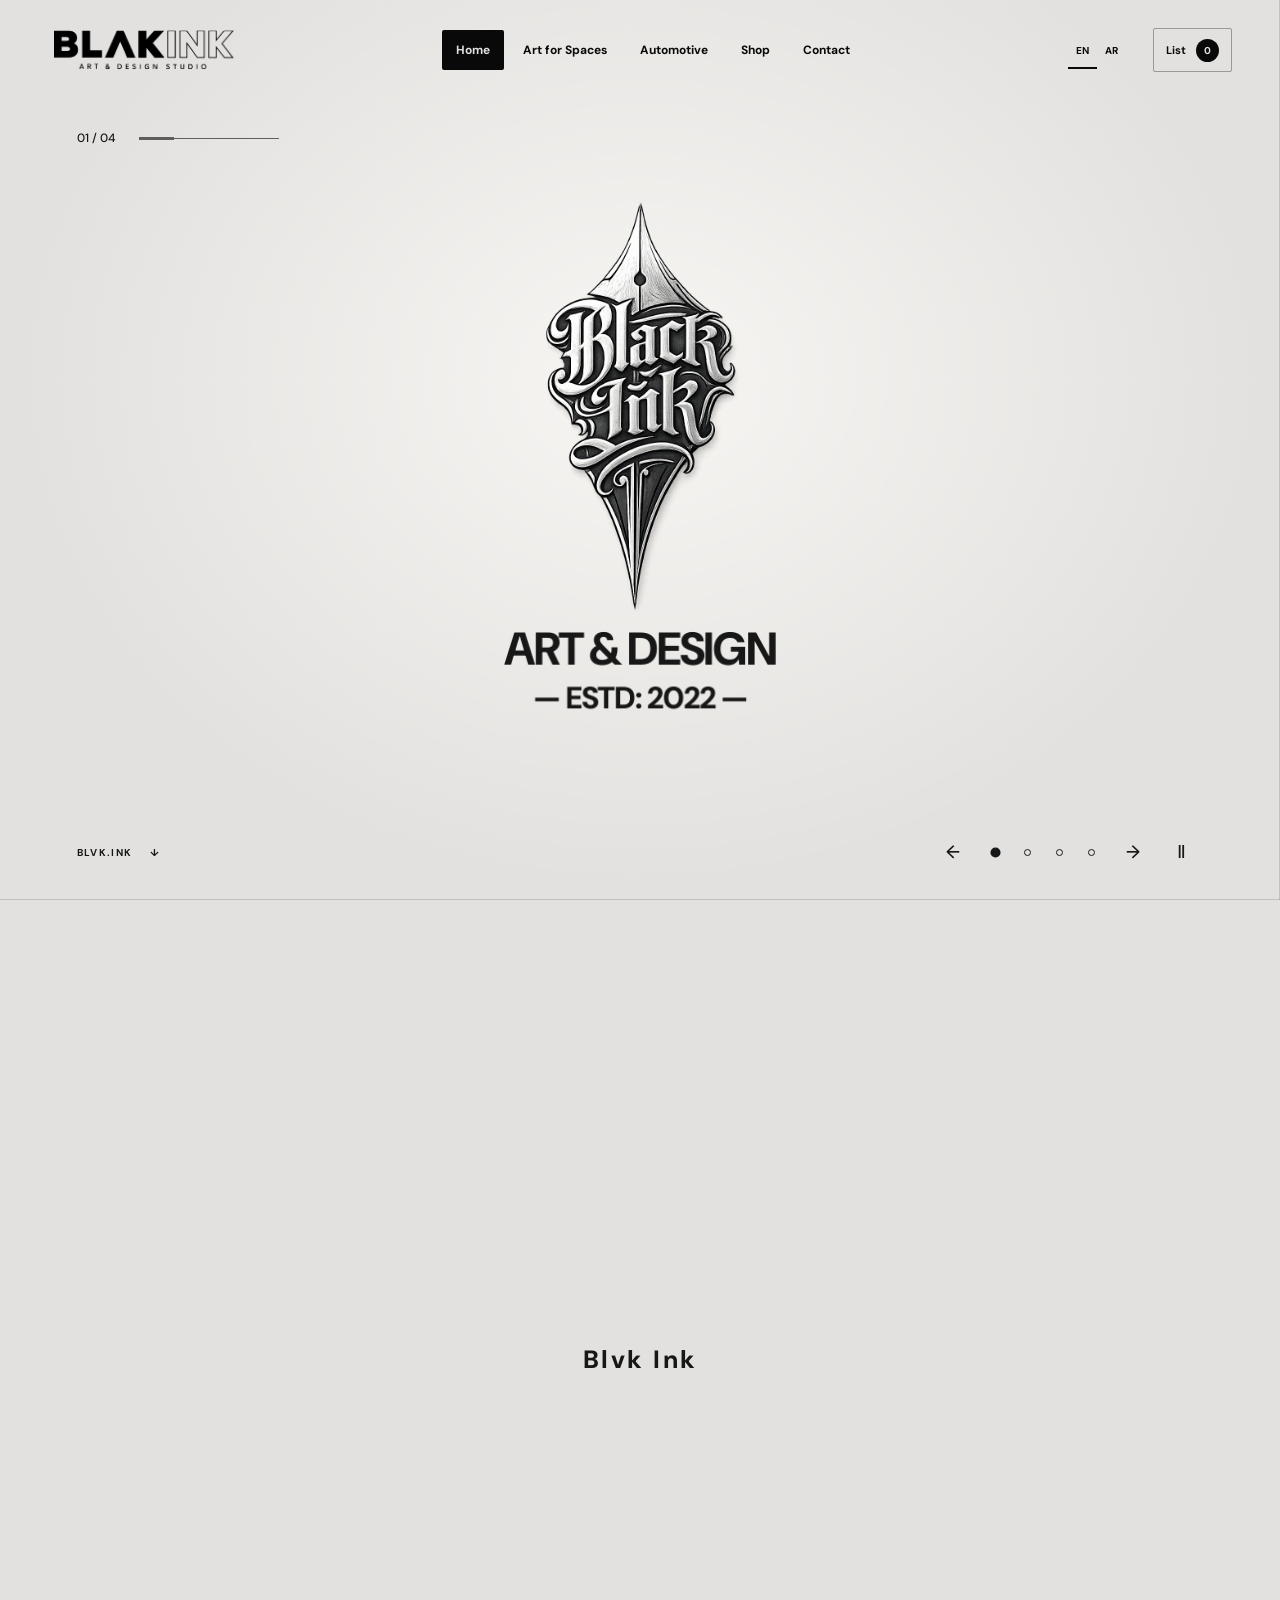
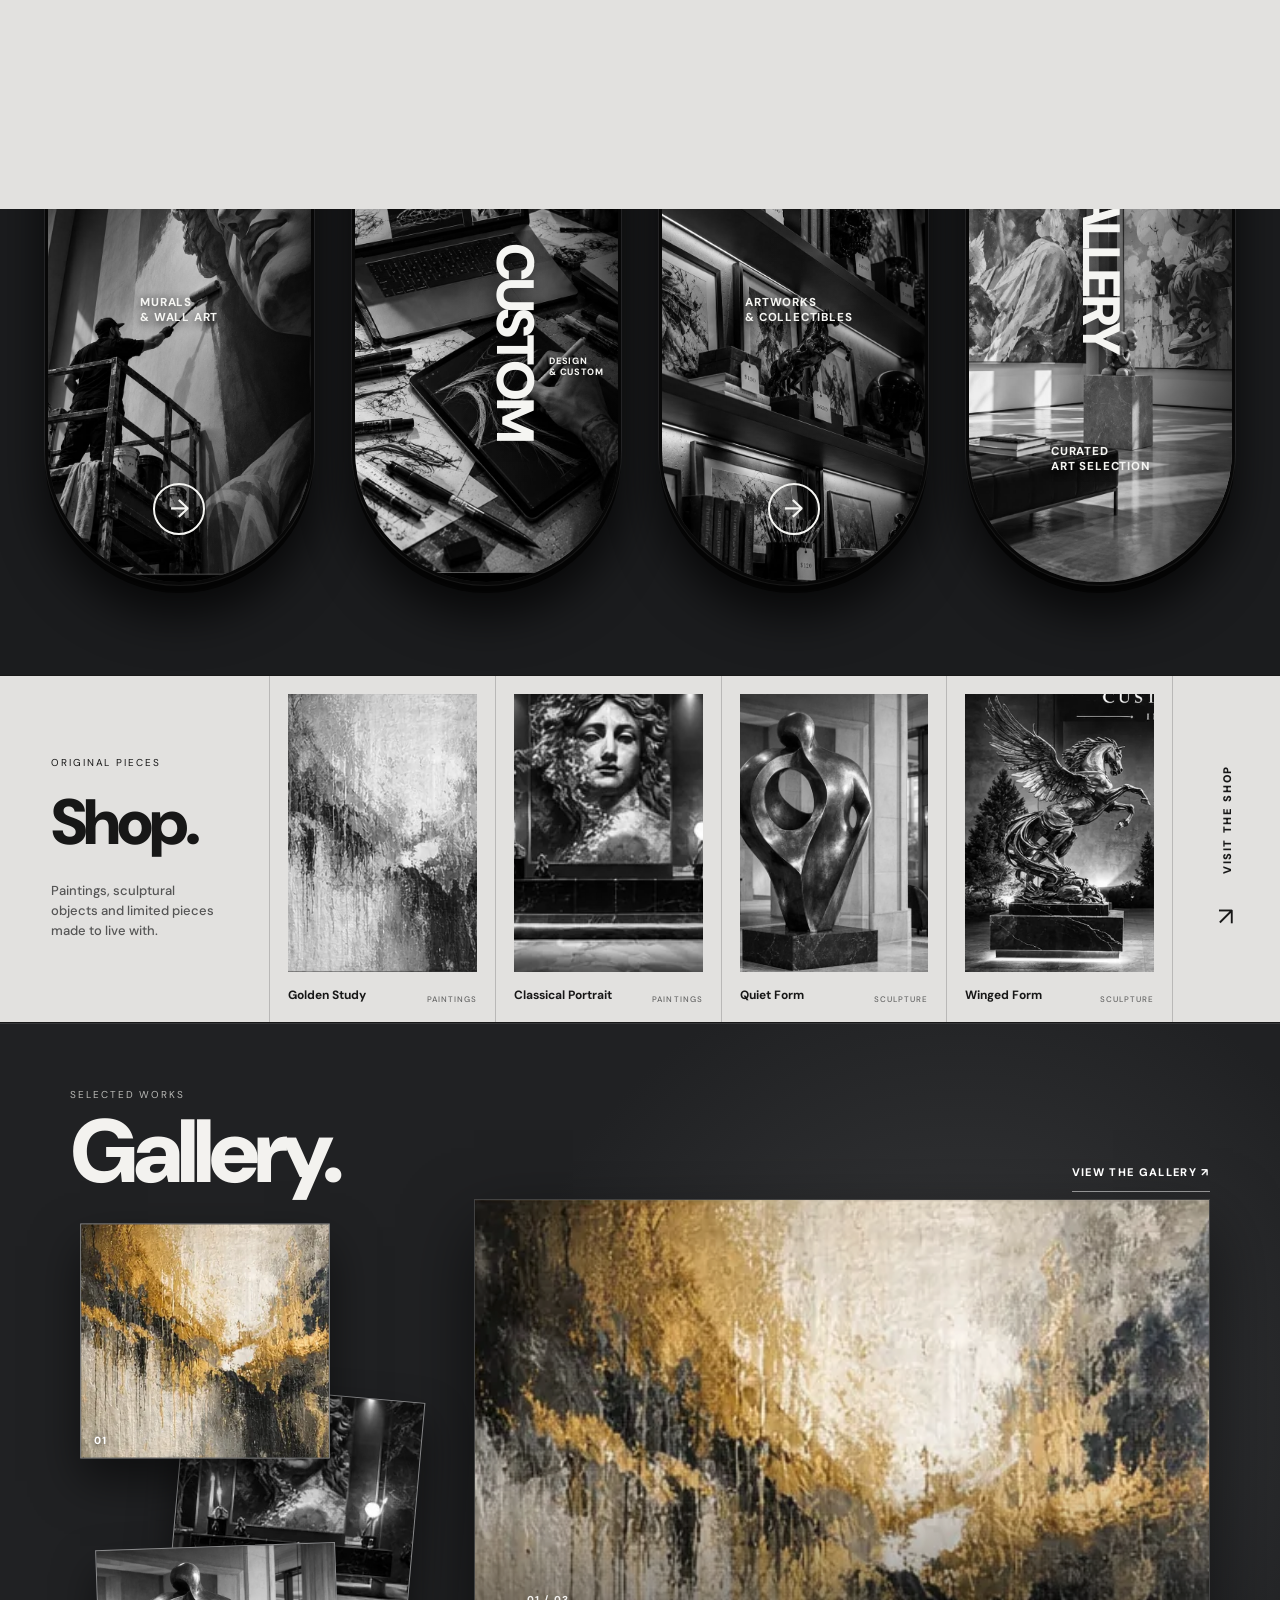
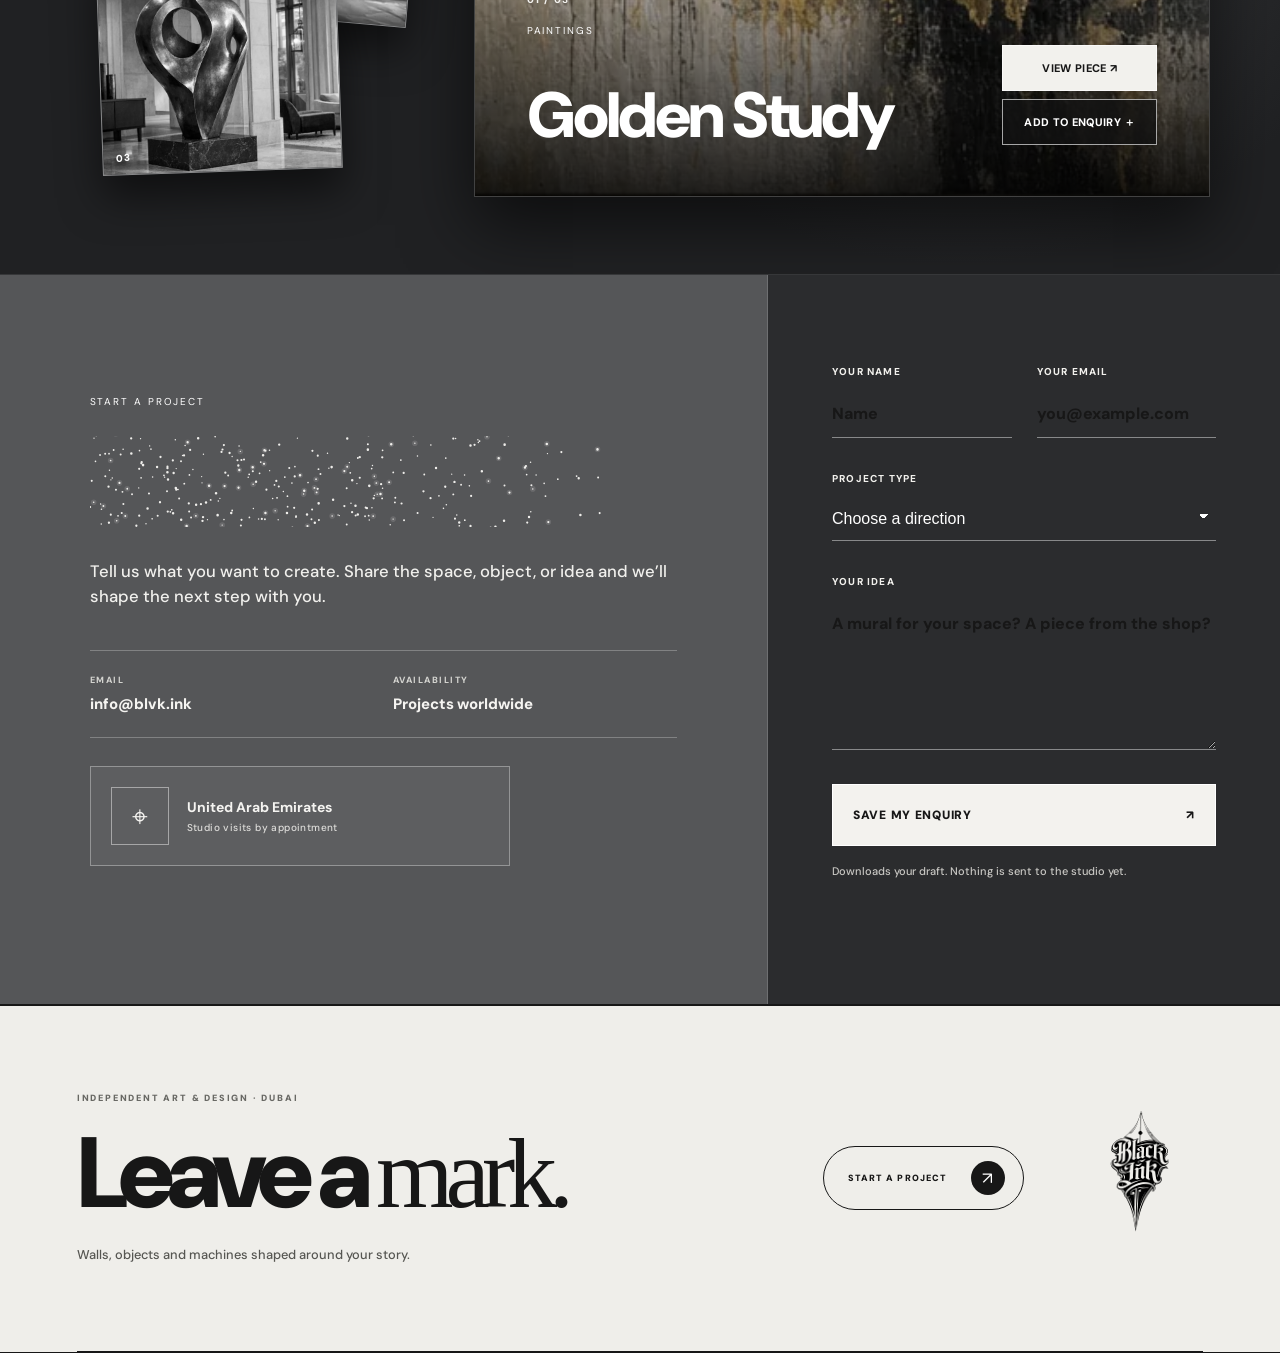
==== commit 48f81d37: "Update BLVK INK site preview" ====
--- a/index.html
+++ b/index.html
@@ -1,18 +1,18 @@
-<!doctype html><html lang="en"><head><meta charset="utf-8"><meta name="viewport" content="width=device-width,initial-scale=1"><meta name="theme-color" content="#11110f"><meta name="description" content="Blvk Ink. Murals, paintings, wall art, sculpture and automotive art."><title>Home — Blvk Ink</title><link rel="icon" href="assets/mark.png"><link rel="stylesheet" href="styles.css?v=shared-18"><script>try{const t=JSON.parse(sessionStorage.getItem('blvk-transition'));sessionStorage.removeItem('blvk-transition');if(t&&t.to===location.href&&Date.now()-t.at<8000&&!matchMedia('(prefers-reduced-motion: reduce)').matches)document.documentElement.classList.add('page-entering');if(sessionStorage.getItem('blvk-visited'))document.documentElement.classList.add('returning')}catch(e){}</script><script src="i18n.js?v=explore-3" defer></script><script src="catalog.js" defer></script><script src="script.js?v=explore-route-10" defer></script><link rel="stylesheet" href="hero-slider.css?v=4"><script src="hero-slider.js?v=4" defer></script></head><body data-page="home"><a class="skip" href="#main">Skip to content</a><div class="page-curtain" aria-hidden="true"><span>Blvk Ink</span></div><header class="header"><a class="wordmark header-badge" href="index.html" aria-label="Blvk Ink home"><span class="header-badge-art" aria-hidden="true"><img src="assets/blvkink-logo-transparent.png" alt="" width="1942" height="809"></span></a><button class="menu-toggle" type="button" aria-expanded="false" aria-controls="navigation">Menu ＋</button><nav id="navigation" aria-label="Main navigation"><a href="index.html" data-page="home">Home</a><a href="work.html" data-page="spaces">Art for Spaces</a><a href="automotive.html" data-page="auto">Automotive</a><a href="shop.html" data-page="shop">Shop</a><a href="contact.html" data-page="contact">Contact</a></nav><div class="language-switch" role="group" aria-label="Language" dir="ltr"><a href="?lang=en" data-language="en" lang="en" aria-label="English">EN</a><span aria-hidden="true">/</span><a href="?lang=ar" data-language="ar" lang="ar" aria-label="العربية">AR</a></div><button type="button" class="request-toggle" aria-label="Open enquiry list">List <span data-count>0</span></button></header><main id="main"><section class="hero hero-carousel" aria-label="Featured studio slides" aria-roledescription="carousel" tabindex="0">
+<!doctype html><html lang="en"><head><meta charset="utf-8"><meta name="viewport" content="width=device-width,initial-scale=1"><meta name="theme-color" content="#11110f"><meta name="description" content="Blvk Ink. Murals, paintings, wall art, sculpture and automotive art."><title>Home — Blvk Ink</title><link rel="icon" href="assets/mark.png"><link rel="stylesheet" href="styles.css?v=shared-34"><script>try{const t=JSON.parse(sessionStorage.getItem('blvk-transition'));sessionStorage.removeItem('blvk-transition');if(t&&t.to===location.href&&Date.now()-t.at<8000&&!matchMedia('(prefers-reduced-motion: reduce)').matches)document.documentElement.classList.add('page-entering');if(sessionStorage.getItem('blvk-visited'))document.documentElement.classList.add('returning')}catch(e){}</script><script src="i18n.js?v=localization-15" defer></script><script src="catalog.js" defer></script><script src="script.js?v=spray-16" defer></script><script src="particle-text.js?v=4" defer></script><link rel="stylesheet" href="hero-slider.css?v=6"><script src="hero-slider.js?v=4" defer></script><script src="cursor-spray.js?v=5" defer></script></head><body data-page="home"><a class="skip" href="#main">Skip to content</a><div class="page-curtain" aria-hidden="true"><span>Blvk Ink</span></div><header class="header"><a class="wordmark header-badge" href="index.html" aria-label="Blvk Ink home"><span class="header-badge-art" aria-hidden="true"><img src="assets/blvkink-logo-transparent.png" alt="" width="1942" height="809"></span></a><button class="menu-toggle" type="button" aria-expanded="false" aria-controls="navigation">Menu ＋</button><nav id="navigation" aria-label="Main navigation"><a href="index.html" data-page="home">Home</a><a href="work.html" data-page="spaces">Art for Spaces</a><a href="automotive.html" data-page="auto">Automotive</a><a href="shop.html" data-page="shop">Shop</a><a href="contact.html" data-page="contact">Contact</a></nav><div class="language-switch" role="group" aria-label="Language" dir="ltr"><a href="?lang=en" data-language="en" lang="en" aria-label="English">EN</a><span aria-hidden="true">/</span><a href="?lang=ar" data-language="ar" lang="ar" aria-label="العربية">AR</a></div><button type="button" class="request-toggle" aria-label="Open enquiry list">List <span data-count>0</span></button></header><main id="main"><section class="hero hero-carousel" aria-label="Featured studio slides" aria-roledescription="carousel" tabindex="0">
   <div class="hero-slides">
     <article class="hero-slide hero-slide-logo is-active" id="hero-slide-1" role="group" aria-roledescription="slide" aria-label="1 / 4">
       <div class="hero-signature"><div class="logo-reveal"><img class="logo-emblem" src="assets/sculpted-mark.png" width="1024" height="1536" alt="Black Ink sculpted silver emblem" fetchpriority="high"></div><h1>ART &amp; DESIGN</h1><p class="hero-established">— ESTD: 2022 —</p></div>
     </article>
     <article class="hero-slide hero-slide-vision" id="hero-slide-2" role="group" aria-roledescription="slide" aria-label="2 / 4" hidden>
-      <div class="hero-slide-art"><img src="assets/blvkink-create-your-vision-3840x2160.png" width="3840" height="2160" alt="" decoding="async"></div>
+      <div class="hero-slide-art"><img src="assets/blvkink-create-your-vision-2560x1440.webp" width="2560" height="1440" alt="" decoding="async" loading="lazy"></div>
       <div class="hero-slide-copy"><h2>Create<br>your <em>vision</em></h2><p>From concept to reality. We turn your ideas into unique artworks, designs and spaces that make an impact.</p><a class="hero-slide-link" href="work.html">Explore our services <span aria-hidden="true">→</span></a></div>
     </article>
     <article class="hero-slide hero-slide-spaces" id="hero-slide-3" role="group" aria-roledescription="slide" aria-label="3 / 4" hidden>
-      <div class="hero-slide-art"><img src="assets/blvkink-spaces-that-belong-3840x2160.png" width="3840" height="2160" alt="" decoding="async"></div>
+      <div class="hero-slide-art"><img src="assets/blvkink-spaces-that-belong-2560x1440.webp" width="2560" height="1440" alt="" decoding="async" loading="lazy" fetchpriority="low"></div>
       <div class="hero-slide-copy"><h2>Spaces<br>that belong</h2><p>From walls and murals to textures and finishes, we create spaces with character — designed to feel like you.</p><a class="hero-slide-link" href="work.html">Explore our spaces <span aria-hidden="true">→</span></a></div>
     </article>
     <article class="hero-slide hero-slide-shop" id="hero-slide-4" role="group" aria-roledescription="slide" aria-label="4 / 4" hidden>
-      <div class="hero-slide-art"><img src="assets/blvkink-shop-clean-3840x2160.png" width="3840" height="2160" alt="" decoding="async"></div>
+      <div class="hero-slide-art"><img src="assets/blvkink-shop-clean-2560x1440.webp" width="2560" height="1440" alt="" decoding="async" loading="lazy" fetchpriority="low"></div>
       <div class="hero-slide-copy"><h2>Shop</h2><p>Discover original art pieces, sculptures, figures, artworks and more.<br>Or place a special request.</p><a class="hero-slide-link" href="shop.html">Visit the shop <span aria-hidden="true">→</span></a></div>
     </article>
   </div>
@@ -26,10 +26,56 @@
       <button type="button" data-slide-to="3" aria-label="Shop" aria-controls="hero-slide-4"></button>
     </div>
     <button type="button" data-slide-next aria-label="Next slide">→</button>
-    <button type="button" data-slide-pause aria-label="Pause slideshow" aria-pressed="false">Ⅱ</button>
+        <button type="button" data-slide-pause aria-label="Pause slideshow" aria-pressed="false">Ⅱ</button>
   </div></div>
   <p class="sr-only" data-slide-announcement aria-live="polite" aria-atomic="true"></p>
 </section>
 <section class="section studio-chapters" aria-label="Studio chapters"><article class="hero-chapter" data-number="01"><span class="chapter-watermark" aria-hidden="true">01</span><span class="eyebrow">The studio</span><h2>Who we are</h2><p>Blvk Ink is a creative art studio transforming spaces and objects through murals, sculpted surfaces, and automotive airbrush work.</p><p>We blend classical techniques with contemporary creativity to make each piece personal.</p></article>
 <article class="hero-chapter" data-number="02"><span class="chapter-watermark" aria-hidden="true">02</span><span class="eyebrow">Our purpose</span><h2>Mission</h2><p>To transform spaces and experiences through innovative art, thoughtful design, and exceptional craftsmanship.</p></article>
-<article class="hero-chapter" data-number="03"><span class="chapter-watermark" aria-hidden="true">03</span><span class="eyebrow">Looking ahead</span><h2>Vision</h2><p>To inspire creativity through contemporary art and enrich environments around the world.</p></article></section><section class="section" id="explore"><div class="section-heading"><h2>Find your <em>inspiration.</em></h2><span class="eyebrow">Sample collection</span></div><div class="inspiration-grid"><a class="inspiration-panel" href="explore.html?view=walls" aria-label="Explore walls"><svg class="inspiration-image" viewBox="0 0 900 1600" preserveAspectRatio="xMidYMid slice" aria-hidden="true"><image href="assets/inspiration-walls-murals.jpeg" width="900" height="1600"/></svg><span class="inspiration-index">01 <i aria-hidden="true"></i></span><div class="inspiration-caption"><h3>Walls</h3><p><span>Murals</span><span>&amp; Wall Art</span></p></div><span class="inspiration-arrow" aria-hidden="true">→</span></a><a class="inspiration-panel" href="explore.html?view=custom" aria-label="Explore custom"><svg class="inspiration-image" viewBox="0 0 902 1600" preserveAspectRatio="xMidYMid slice" aria-hidden="true"><image href="assets/inspiration-design.jpeg" width="902" height="1600"/></svg><span class="inspiration-index">02 <i aria-hidden="true"></i></span><div class="inspiration-caption"><h3>Custom</h3><p><span>Design</span><span>&amp; Custom</span></p></div><span class="inspiration-arrow" aria-hidden="true">→</span></a><a class="inspiration-panel" href="explore.html?view=shop" aria-label="Explore shop"><svg class="inspiration-image" viewBox="0 0 903 1600" preserveAspectRatio="xMidYMid slice" aria-hidden="true"><image href="assets/inspiration-customization.jpeg" width="903" height="1600"/></svg><span class="inspiration-index">03 <i aria-hidden="true"></i></span><div class="inspiration-caption"><h3>Shop</h3><p><span>Artworks</span><span>&amp; Collectibles</span></p></div><span class="inspiration-arrow" aria-hidden="true">→</span></a><a class="inspiration-panel" href="explore.html?view=gallery" aria-label="Explore gallery"><svg class="inspiration-image" viewBox="0 0 903 1600" preserveAspectRatio="xMidYMid slice" aria-hidden="true"><image href="assets/inspiration-shop.jpeg" width="903" height="1600"/></svg><span class="inspiration-index">04 <i aria-hidden="true"></i></span><div class="inspiration-caption"><h3>Gallery</h3><p><span>Curated</span><span>Art Selection</span></p></div><span class="inspiration-arrow" aria-hidden="true">→</span></a></div></section><section class="section studio-note"><div class="eyebrow">The studio</div><h2>Art with <em>character.</em></h2><p>We create art for spaces, objects, and vehicles. Our aim is simple: make each piece feel personal.</p></section><section class="section home-gallery" aria-labelledby="home-gallery-title"><div class="section-heading"><h2 id="home-gallery-title">Gallery</h2><span class="eyebrow">Sample collection</span></div><div class="gallery-triptych"><button class="gallery-panel" type="button" data-gallery="art" data-id="mural-interior" aria-label="View Classical interior"><svg class="gallery-panel-image" viewBox="0 104 760 815" preserveAspectRatio="xMidYMid slice" aria-hidden="true"><image href="assets/mural-visions.webp" width="1536" height="1024"/></svg><span class="gallery-panel-caption"><span>Murals</span><span aria-hidden="true">↗</span></span></button><button class="gallery-panel" type="button" data-gallery="products" data-id="golden-study" aria-label="View Golden Study"><svg class="gallery-panel-image" viewBox="163 293 462 350" preserveAspectRatio="xMidYMid slice" aria-hidden="true"><image href="assets/wall-art-sculpture.webp" width="1536" height="1024"/></svg><span class="gallery-panel-caption"><span>Paintings</span><span aria-hidden="true">↗</span></span></button><button class="gallery-panel" type="button" data-gallery="products" data-id="winged-form" aria-label="View Winged Form"><svg class="gallery-panel-image" viewBox="823 561 262 387" preserveAspectRatio="xMidYMid slice" aria-hidden="true"><image href="assets/art-collection.webp" width="1536" height="1024"/></svg><span class="gallery-panel-caption"><span>Sculpture</span><span aria-hidden="true">↗</span></span></button></div></section></main><footer class="footer"><a class="wordmark" href="index.html">BLVK <span>✦</span> INK</a><span>Art & design · Est. 2022</span><a href="contact.html">Contact the studio ↗</a><span>© <span data-year></span> Blvk Ink</span></footer><dialog class="gallery-dialog" aria-labelledby="gallery-title"><button type="button" class="dialog-close" data-close>Close ×</button><div class="gallery-picture"></div><div class="gallery-controls"><button type="button" data-prev aria-label="Previous image">←</button><div><span class="eyebrow" id="gallery-position"></span><h2 id="gallery-title"></h2></div><button type="button" data-next aria-label="Next image">→</button></div><div class="gallery-thumbs" aria-label="Image views"></div><div class="gallery-action"></div></dialog><dialog class="request-dialog" aria-labelledby="request-title"><button type="button" class="dialog-close" data-close>Close ×</button><div class="eyebrow">Your selection</div><h2 id="request-title">Enquiry list</h2><p class="muted">Sample collection · Orders are not open yet.</p><div id="request-items"></div><a class="button" id="prepare-request" href="contact.html">Prepare an enquiry ↗</a></dialog><div class="toast" role="status" aria-live="polite"></div></body></html>
+<article class="hero-chapter" data-number="03"><span class="chapter-watermark" aria-hidden="true">03</span><span class="eyebrow">Looking ahead</span><h2>Vision</h2><p>To inspire creativity through contemporary art and enrich environments around the world.</p></article></section><section class="section" id="explore"><div class="section-heading"><h2>Find your <em>inspiration.</em></h2><span class="eyebrow">Sample collection</span></div><div class="inspiration-grid"><a class="inspiration-panel" href="explore.html?view=walls" aria-label="Explore walls"><svg class="inspiration-image" viewBox="0 0 900 1600" preserveAspectRatio="xMidYMid slice" aria-hidden="true"><image href="assets/inspiration-walls-murals.jpeg" width="900" height="1600"/></svg><span class="inspiration-index">01 <i aria-hidden="true"></i></span><div class="inspiration-caption"><h3>Walls</h3><p><span>Murals</span><span>&amp; Wall Art</span></p></div><span class="inspiration-arrow" aria-hidden="true">→</span></a><a class="inspiration-panel" href="explore.html?view=custom" aria-label="Explore custom"><svg class="inspiration-image" viewBox="0 0 902 1600" preserveAspectRatio="xMidYMid slice" aria-hidden="true"><image href="assets/inspiration-design.jpeg" width="902" height="1600"/></svg><span class="inspiration-index">02 <i aria-hidden="true"></i></span><div class="inspiration-caption"><h3>Custom</h3><p><span>Design</span><span>&amp; Custom</span></p></div><span class="inspiration-arrow" aria-hidden="true">→</span></a><a class="inspiration-panel" href="explore.html?view=shop" aria-label="Explore shop"><svg class="inspiration-image" viewBox="0 0 903 1600" preserveAspectRatio="xMidYMid slice" aria-hidden="true"><image href="assets/inspiration-customization.jpeg" width="903" height="1600"/></svg><span class="inspiration-index">03 <i aria-hidden="true"></i></span><div class="inspiration-caption"><h3>Shop</h3><p><span>Artworks</span><span>&amp; Collectibles</span></p></div><span class="inspiration-arrow" aria-hidden="true">→</span></a><a class="inspiration-panel" href="explore.html?view=gallery" aria-label="Explore gallery"><svg class="inspiration-image" viewBox="0 0 903 1600" preserveAspectRatio="xMidYMid slice" aria-hidden="true"><image href="assets/inspiration-shop.jpeg" width="903" height="1600"/></svg><span class="inspiration-index">04 <i aria-hidden="true"></i></span><div class="inspiration-caption"><h3>Gallery</h3><p><span>Curated</span><span>Art Selection</span></p></div><span class="inspiration-arrow" aria-hidden="true">→</span></a></div></section><section class="home-shop-strip" aria-labelledby="home-shop-strip-title">
+  <div class="shop-strip-heading"><span class="eyebrow">Original pieces</span><h2 id="home-shop-strip-title">Shop.</h2><p>Paintings, sculptural objects and limited pieces made to live with.</p></div>
+  <div class="shop-strip-products" role="list" aria-label="Featured shop pieces">
+    <a class="shop-strip-card" role="listitem" href="explore.html?view=shop" aria-label="Explore Golden Study in the shop"><svg viewBox="163 293 462 350" preserveAspectRatio="xMidYMid slice" aria-hidden="true"><image href="assets/wall-art-sculpture.webp" width="1536" height="1024"/></svg><span><b>Golden Study</b><small>Paintings</small></span></a>
+    <a class="shop-strip-card" role="listitem" href="explore.html?view=shop" aria-label="Explore Classical Portrait in the shop"><svg viewBox="518 412 246 208" preserveAspectRatio="xMidYMid slice" aria-hidden="true"><image href="assets/sculpture-collection.webp" width="1536" height="1024"/></svg><span><b>Classical Portrait</b><small>Paintings</small></span></a>
+    <a class="shop-strip-card" role="listitem" href="explore.html?view=shop" aria-label="Explore Quiet Form in the shop"><svg viewBox="774 250 752 598" preserveAspectRatio="xMidYMid slice" aria-hidden="true"><image href="assets/wall-art-sculpture.webp" width="1536" height="1024"/></svg><span><b>Quiet Form</b><small>Sculpture</small></span></a>
+    <a class="shop-strip-card" role="listitem" href="explore.html?view=shop" aria-label="Explore Winged Form in the shop"><svg viewBox="823 561 262 387" preserveAspectRatio="xMidYMid slice" aria-hidden="true"><image href="assets/art-collection.webp" width="1536" height="1024"/></svg><span><b>Winged Form</b><small>Sculpture</small></span></a>
+  </div>
+  <a class="shop-strip-cta" href="explore.html?view=shop"><span>Visit the shop</span><b aria-hidden="true">↗</b></a>
+</section><section class="home-shop-showcase" aria-labelledby="home-gallery-showcase-title">
+  <div class="shop-preview-stage">
+    <header class="gallery-dark-heading">
+      <div><span class="eyebrow">Selected works</span><h2 id="home-gallery-showcase-title">Gallery.</h2></div>
+      <a href="explore.html?view=gallery">View the gallery ↗</a>
+    </header>
+    <div class="shop-card-stack" aria-label="Choose a featured piece">
+      <button class="shop-stack-card is-active" type="button" data-shop-feature="golden-study" aria-pressed="true"><svg viewBox="163 293 462 350" preserveAspectRatio="xMidYMid slice" aria-hidden="true"><image href="assets/wall-art-sculpture.webp" width="1536" height="1024"/></svg><span>01</span></button>
+      <button class="shop-stack-card" type="button" data-shop-feature="classical-portrait" aria-pressed="false"><svg viewBox="518 412 246 208" preserveAspectRatio="xMidYMid slice" aria-hidden="true"><image href="assets/sculpture-collection.webp" width="1536" height="1024"/></svg><span>02</span></button>
+      <button class="shop-stack-card" type="button" data-shop-feature="quiet-form" aria-pressed="false"><svg viewBox="774 250 752 598" preserveAspectRatio="xMidYMid slice" aria-hidden="true"><image href="assets/wall-art-sculpture.webp" width="1536" height="1024"/></svg><span>03</span></button>
+    </div>
+    <article class="shop-feature-card">
+      <div class="shop-feature-media" data-shop-feature-media><svg class="photo" viewBox="163 293 462 350" preserveAspectRatio="xMidYMid slice" role="img" aria-label="Golden Study — sample piece"><image href="assets/wall-art-sculpture.webp" width="1536" height="1024"/></svg></div>
+      <div class="shop-feature-copy"><span class="shop-feature-count" data-shop-feature-count>01 / 03</span><span class="eyebrow" data-shop-feature-category>Paintings</span><h3 data-shop-feature-title>Golden Study</h3><div class="shop-feature-actions"><button class="shop-feature-view" type="button" data-gallery="products" data-id="golden-study">View piece ↗</button><button class="shop-feature-add" type="button" data-add="golden-study">Add to enquiry ＋</button></div></div>
+    </article>
+  </div>
+</section><section class="home-contact" aria-labelledby="home-contact-title">
+  <div class="home-contact-main">
+    <div class="home-contact-intro">
+      <span class="eyebrow">Start a project</span>
+      <h2 id="home-contact-title" class="particle-text">Have something<br><em>in mind?</em></h2>
+      <p>Tell us what you want to create. Share the space, object, or idea and we’ll shape the next step with you.</p>
+      <div class="home-contact-details">
+        <div><span>Email</span><a href="mailto:info@blvk.ink">info@blvk.ink</a></div>
+        <div><span>Availability</span><strong>Projects worldwide</strong></div>
+      </div>
+      <div class="home-location-card" aria-label="Studio location"><span class="home-location-pin" aria-hidden="true">⌖</span><div><strong>United Arab Emirates</strong><small>Studio visits by appointment</small></div></div>
+      <div id="contact-selection" class="home-contact-selection"></div>
+    </div>
+    <form id="enquiry-form" class="home-contact-form">
+      <div class="form-pair"><label>Your name<input name="name" autocomplete="name" required placeholder="Name"></label><label>Your email<input name="email" type="email" autocomplete="email" required placeholder="you@example.com"></label></div>
+      <label>Project type<select name="project-type" required><option value="">Choose a direction</option><option>Murals &amp; Wall Art</option><option>Design &amp; Custom</option><option>Artworks &amp; Collectibles</option><option>Custom automotive art</option><option>Something else</option></select></label>
+      <label>Your idea<textarea name="message" rows="5" required placeholder="A mural for your space? A piece from the shop?"></textarea></label>
+      <button class="home-contact-submit" type="submit"><span>Save my enquiry</span><span aria-hidden="true">↗</span></button>
+      <p class="form-note">Downloads your draft. Nothing is sent to the studio yet.</p><p id="form-status" role="status"></p>
+    </form>
+  </div>
+</section></main><footer class="site-footer"><div class="footer-directory"><div class="footer-closing"><div class="footer-closing-copy"><span class="footer-kicker">Independent art &amp; design · Dubai</span><h2><span>Leave a</span> <em>mark.</em></h2><p>Walls, objects and machines shaped around your story.</p></div><a class="footer-project-link" href="contact.html"><span>Start a project</span><b aria-hidden="true">↗</b></a><img class="footer-emblem" src="assets/mark.png" alt="" width="1024" height="1536" aria-hidden="true"></div></div></footer><dialog class="gallery-dialog" aria-labelledby="gallery-title"><button type="button" class="dialog-close" data-close>Close ×</button><div class="gallery-picture"></div><div class="gallery-controls"><button type="button" data-prev aria-label="Previous image">←</button><div><span class="eyebrow" id="gallery-position"></span><h2 id="gallery-title"></h2></div><button type="button" data-next aria-label="Next image">→</button></div><div class="gallery-thumbs" aria-label="Image views"></div><div class="gallery-action"></div></dialog><dialog class="request-dialog" aria-labelledby="request-title"><button type="button" class="dialog-close" data-close>Close ×</button><div class="eyebrow">Your selection</div><h2 id="request-title">Enquiry list</h2><p class="muted">Sample collection · Orders are not open yet.</p><div id="request-items"></div><a class="button" id="prepare-request" href="contact.html">Prepare an enquiry ↗</a></dialog><div class="toast" role="status" aria-live="polite"></div></body></html>
--- a/styles.css
+++ b/styles.css
@@ -1,5 +1,5 @@
 @import url('https://fonts.googleapis.com/css2?family=DM+Sans:wght@400;500;600;700;800;900&display=swap');
-:root{--bg:#e2e1df;--paper:#e2e1df;--ink:#171717;--muted:#565656;--gold:#444;--line:#bab9b7;--sans:'DM Sans','Helvetica Neue',Arial,sans-serif;--serif:var(--sans)}*{box-sizing:border-box}html{scroll-behavior:smooth;scroll-padding-top:35px}body{margin:0;background:var(--bg);color:var(--ink);font-family:var(--sans);-webkit-font-smoothing:antialiased}a{color:inherit;text-decoration:none}button,input,textarea{font:inherit}button{cursor:pointer;color:inherit}a,button{touch-action:manipulation}button:focus-visible,a:focus-visible,input:focus-visible,textarea:focus-visible{outline:2px solid var(--gold);outline-offset:5px}img{display:block;max-width:100%}h1,h2,h3{font-family:var(--serif);font-weight:400;letter-spacing:-.035em;line-height:1.12;margin:0}h1{font-size:clamp(64px,8vw,112px)}h2{font-size:clamp(36px,4.5vw,64px)}h3{font-size:25px}p{line-height:1.7}em{font-weight:400}.muted{color:var(--muted);font-size:12px}.eyebrow{font:10px var(--sans);text-transform:uppercase;letter-spacing:.19em;color:var(--gold);display:block;margin-bottom:24px}.section{width:min(1320px,88%);margin:auto;padding:90px 0}.section-heading{display:flex;justify-content:space-between;gap:25px;align-items:end;margin-bottom:35px}.section-heading .eyebrow{margin:0;white-space:nowrap}.sr-only{position:absolute;width:1px;height:1px;overflow:hidden;clip:rect(0,0,0,0);white-space:nowrap}.skip{position:fixed;top:-80px;left:15px;z-index:2000;background:var(--paper);color:#111;padding:15px}.skip:focus{top:15px}.header{position:absolute;top:0;left:0;width:100%;padding:26px 6%;display:flex;align-items:center;gap:25px;border-bottom:1px solid #0002;background:rgba(226,225,223,.85);-webkit-backdrop-filter:blur(20px);backdrop-filter:blur(20px);box-shadow:0 8px 30px #0000000d;z-index:10}.wordmark{font:500 20px var(--serif);letter-spacing:.08em;white-space:nowrap}.wordmark span{font-size:11px;vertical-align:3px}.header nav{display:flex;gap:26px;margin-left:auto;font-size:12px}.header nav a{padding:10px 0;color:#bfbdb5}.header nav a[aria-current],.header nav a:hover{color:white}.header nav a[aria-current]{box-shadow:0 1px var(--gold)}.request-toggle{border:1px solid #ffffff40;background:none;padding:10px 13px;font-size:11px;white-space:nowrap}.request-toggle span{margin-left:9px;color:var(--gold)}.menu-toggle{display:none}.button{border:1px solid var(--paper);background:var(--paper);color:#20211c;padding:16px 24px;display:inline-flex;align-items:center;justify-content:center;gap:30px;font-size:12px;line-height:1.4;min-height:48px;transition:background .2s,transform .2s}.button:hover{background:#fff}.button.outline{background:transparent;color:var(--paper);border-color:#777a6d}.button.outline:hover{background:#ffffff12}.small-link{font-size:11px;letter-spacing:.02em;white-space:nowrap;padding:10px 0;border-bottom:1px solid #8b8474;display:inline-block}.hero{height:100svh;min-height:720px;max-height:1000px;position:relative;overflow:hidden;background:var(--bg)}.hero-atmosphere{position:absolute;inset:0;background:linear-gradient(0deg,#e2e1df,transparent 60%),url('assets/clouds.png') center 46%/cover;opacity:.12;filter:grayscale(1)}.hero-signature{position:absolute;left:50%;top:50%;transform:translate(-50%,-45%);text-align:center;width:max-content;max-width:90%}.logo-reveal{position:relative;width:clamp(175px,min(23vw,25svh),250px);aspect-ratio:460/980;margin:auto;animation:logo-arrive 1.7s cubic-bezier(.19,1,.22,1) both}.logo-emblem{position:absolute;left:-61%;top:-23%;width:222%;height:158%;max-width:none;object-fit:fill;mask-image:radial-gradient(ellipse 35% 50% at 50% 46%,#000 67%,transparent 100%)}.hero h1{font:400 clamp(30px,4.3vw,58px)/1.1 var(--sans);letter-spacing:.015em;margin:24px 0 4px;white-space:nowrap}.hero-established{font:400 clamp(24px,3.4vw,46px)/1.15 var(--sans);letter-spacing:.015em;margin:0;white-space:nowrap}.hero-bottom{position:absolute;bottom:30px;left:6%;right:6%;display:flex;justify-content:space-between;gap:15px;color:#b6b6ac;text-transform:uppercase;font-size:9px;letter-spacing:.14em}@keyframes logo-arrive{from{opacity:0;filter:blur(12px);transform:translateY(16px) scale(.96)}to{opacity:1;filter:blur(0);transform:none}}.returning .logo-reveal{animation:none}.home-tiles{display:grid;grid-template-columns:repeat(3,1fr);gap:23px}.photo{display:block;width:100%;height:auto;aspect-ratio:4/5;overflow:hidden;background:#2a2b25}.category-tile .photo{transition:filter .3s}.category-tile:hover .photo{filter:brightness(1.12)}.category-tile>div{display:flex;justify-content:space-between;align-items:center;padding:20px 0}.category-tile h3{font-size:24px}.studio-note{border-top:1px solid var(--line);border-bottom:1px solid var(--line);text-align:center;padding:70px 0}.studio-note p{font-size:17px;color:var(--muted);max-width:510px;margin:25px auto 0}.auto-banner{display:grid;grid-template-columns:1fr 1fr;gap:9%;align-items:center}.auto-banner .photo{aspect-ratio:1.45}.auto-banner p{color:var(--muted);margin:25px 0}.page-intro{padding-top:180px;padding-bottom:60px}.page-intro p{font-size:18px;color:var(--muted);margin:25px 0 0}.gallery-section{padding-top:35px}.sample-note{font-size:11px;color:var(--muted);line-height:1.7}.gallery-section>.sample-note{margin:0 0 30px}.filters{display:flex;flex-wrap:wrap;gap:8px;margin-bottom:35px}.filters button{background:transparent;border:1px solid #797a6b;color:inherit;padding:11px 18px;font-size:11px;min-height:44px}.filters button[aria-pressed=true]{background:var(--paper);color:#202019;border-color:var(--paper)}.art-grid,.product-grid{display:grid;grid-template-columns:repeat(3,1fr);gap:40px 23px}.art-card,.product-card{min-width:0}.art-card[hidden],.product-card[hidden]{display:none}.art-open{position:relative;display:block;width:100%;padding:0;border:0;background:none;overflow:hidden;text-align:left}.art-open .photo{transition:transform .6s}.art-open:hover .photo{transform:scale(1.025)}.view-icon{position:absolute;bottom:14px;right:14px;display:grid;place-items:center;width:34px;height:34px;background:#151711d9;color:#fff;font-size:17px}.card-caption{padding-top:18px}.card-caption h3{font-size:23px}.card-caption .small-link{margin-top:8px;font-size:10px;color:var(--muted);border-color:#55594b}.simple-cta{display:flex;align-items:center;justify-content:space-between;gap:30px;border-top:1px solid var(--line)}.simple-cta h2{font-size:clamp(32px,4vw,55px)}.auto-grid{display:grid;grid-template-columns:.7fr 1.3fr;gap:28px}.auto-grid .photo{aspect-ratio:1.65}.photo-slots{display:grid;grid-template-columns:repeat(3,1fr);gap:23px;margin-top:60px}.photo-slot{border:1px dashed #5a5c4e;padding:35px 25px;min-height:260px;display:flex;flex-direction:column;justify-content:end;background:linear-gradient(145deg,#ffffff04,transparent)}.slot-number{font:italic 36px var(--serif);color:#717666;margin-bottom:40px}.photo-slot .eyebrow{margin-bottom:12px}.photo-slot h3{font-size:23px}.photo-slot p{color:var(--muted);font-size:12px;margin-bottom:0}.shop-notice{font-size:12px;color:#736e62;padding:0 0 20px;margin:0}.product-info{display:flex;flex-direction:column;gap:10px;padding:20px 0}.product-info h3{font-size:25px}.add-button{width:100%;display:flex;justify-content:space-between;padding:13px 0;border:0;border-top:1px solid #b4aea0;background:none;color:#454237;font-size:12px;min-height:44px}.sample-badge{position:absolute;top:13px;left:13px;font-size:9px;letter-spacing:.1em;text-transform:uppercase;background:#eee9dfeb;color:#585143;padding:7px 10px}body[data-page=shop] .gallery-section,body[data-page=spaces] .gallery-section{width:100%;padding:55px max(6%,calc((100% - 1320px)/2)) 85px;background:var(--paper);color:#25271e}body[data-page=spaces] .sample-note,body[data-page=shop] .muted{color:#7a7467}body[data-page=spaces] .small-link{color:#605b4e}body[data-page=spaces] .filters button[aria-pressed=true],body[data-page=shop] .filters button[aria-pressed=true]{background:#292c21;color:var(--paper);border-color:#292c21}.contact-layout{display:grid;grid-template-columns:1fr 1fr;gap:12%;padding-top:15px}.contact-layout h2{font-size:35px}.contact-layout p{color:var(--muted);font-size:14px}.email-address{display:block;font:25px var(--serif);margin-top:35px}.form-pair{display:grid;grid-template-columns:1fr 1fr;gap:25px}label{display:flex;flex-direction:column;gap:12px;font-size:11px;color:#bbbcb0;margin-bottom:30px}input,textarea{width:100%;border:0;border-bottom:1px solid #656756;background:transparent;color:var(--paper);padding:12px 0;font-size:16px;border-radius:0}textarea{resize:vertical;min-height:150px}input::placeholder,textarea::placeholder{color:#7a7d6d}form>.button{width:100%}.form-note{font-size:11px!important;line-height:1.7}.selection-chip{display:inline-block;border:1px solid #575a49;padding:8px 12px;margin:6px 6px 0 0;font-size:11px}.footer{padding:35px 6%;border-top:1px solid var(--line);display:flex;justify-content:space-between;gap:22px;align-items:center;color:var(--muted);font-size:10px}.footer .wordmark{color:var(--paper)}dialog{background:#161912;color:var(--paper);border:1px solid #555a47;max-width:95vw;max-height:93svh;padding:55px 25px 25px}dialog::backdrop{background:#080a06ed}.gallery-dialog{width:min(1040px,95vw)}.dialog-close{position:absolute;top:14px;right:18px;background:none;border:0;padding:8px;font-size:12px}.gallery-picture{height:min(57svh,620px);display:flex;align-items:center;justify-content:center}.gallery-picture .photo{height:100%;width:100%;aspect-ratio:auto;background:none}.gallery-controls{display:flex;justify-content:space-between;align-items:center;gap:20px;padding:20px 0 10px;text-align:center}.gallery-controls button{width:44px;height:44px;border:1px solid #545a46;background:none;font-size:20px}.gallery-controls h2{font-size:27px}.gallery-controls .eyebrow{margin-bottom:7px;font-size:9px}.gallery-thumbs{display:flex;justify-content:center;gap:8px;margin:10px 0}.gallery-thumbs button{background:none;border:1px solid #616952;padding:9px 12px;font-size:11px}.gallery-thumbs button[aria-pressed=true]{background:var(--paper);color:#222}.gallery-action{text-align:center;padding-top:14px}.gallery-action .muted{display:block;margin-bottom:13px}.request-dialog{width:480px;padding:60px 30px 30px}.request-dialog h2{font-size:40px}.request-dialog>.button{width:100%;margin-top:25px}.request-item{display:flex;gap:15px;align-items:center;padding:15px 0;border-bottom:1px solid var(--line);font-size:14px}.request-item .photo{width:65px;flex-shrink:0;aspect-ratio:1}.request-item button{margin-left:auto;padding:10px;background:none;border:0;color:var(--muted);font-size:11px}.request-empty{color:var(--muted);line-height:1.7;font-size:14px;padding:20px 0}.toast{position:fixed;bottom:22px;left:50%;transform:translate(-50%,20px);background:var(--paper);color:#282b20;padding:15px 23px;font-size:12px;z-index:100;opacity:0;pointer-events:none;transition:.25s;max-width:90%;text-align:center}.toast.visible{opacity:1;transform:translate(-50%,0)}body:has(dialog[open]){overflow:hidden}.page-curtain{position:fixed;inset:0;z-index:1000;pointer-events:none;background:#1b1e16;transform:translateY(101%);display:grid;place-items:center;transition:transform .25s cubic-bezier(.76,0,.24,1)}.page-curtain span{font:italic 25px var(--serif);letter-spacing:.1em}.page-leaving .page-curtain{transform:translateY(0)}.page-entering .page-curtain{animation:curtain-open .32s cubic-bezier(.76,0,.24,1) both}@keyframes curtain-open{from{transform:translateY(0)}to{transform:translateY(-101%)}}
+:root{--bg:#e2e1df;--paper:#e2e1df;--ink:#171717;--muted:#565656;--gold:#444;--line:#bab9b7;--sans:'DM Sans','Helvetica Neue',Arial,sans-serif;--serif:var(--sans);--spray-ink:#111}*{box-sizing:border-box}html{scroll-behavior:smooth;scroll-padding-top:35px}body{margin:0;background:var(--bg);color:var(--ink);font-family:var(--sans);-webkit-font-smoothing:antialiased}a{color:inherit;text-decoration:none}button,input,textarea{font:inherit}button{cursor:pointer;color:inherit}a,button{touch-action:manipulation}button:focus-visible,a:focus-visible,input:focus-visible,textarea:focus-visible{outline:2px solid var(--gold);outline-offset:5px}img{display:block;max-width:100%}h1,h2,h3{font-family:var(--serif);font-weight:400;letter-spacing:-.035em;line-height:1.12;margin:0}h1{font-size:clamp(64px,8vw,112px)}h2{font-size:clamp(36px,4.5vw,64px)}h3{font-size:25px}p{line-height:1.7}em{font-weight:400}.muted{color:var(--muted);font-size:12px}.eyebrow{font:10px var(--sans);text-transform:uppercase;letter-spacing:.19em;color:var(--gold);display:block;margin-bottom:24px}.section{width:min(1320px,88%);margin:auto;padding:90px 0}.section-heading{display:flex;justify-content:space-between;gap:25px;align-items:end;margin-bottom:35px}.section-heading .eyebrow{margin:0;white-space:nowrap}.sr-only{position:absolute;width:1px;height:1px;overflow:hidden;clip:rect(0,0,0,0);white-space:nowrap}.skip{position:fixed;top:-80px;left:15px;z-index:2000;background:var(--paper);color:#111;padding:15px}.skip:focus{top:15px}.header{position:absolute;top:0;left:0;width:100%;padding:26px 6%;display:flex;align-items:center;gap:25px;border-bottom:1px solid #0002;background:rgba(226,225,223,.85);-webkit-backdrop-filter:blur(20px);backdrop-filter:blur(20px);box-shadow:0 8px 30px #0000000d;z-index:10}.wordmark{font:500 20px var(--serif);letter-spacing:.08em;white-space:nowrap}.wordmark span{font-size:11px;vertical-align:3px}.header nav{display:flex;gap:26px;margin-left:auto;font-size:12px}.header nav a{padding:10px 0;color:#bfbdb5}.header nav a[aria-current],.header nav a:hover{color:white}.header nav a[aria-current]{box-shadow:0 1px var(--gold)}.request-toggle{border:1px solid #ffffff40;background:none;padding:10px 13px;font-size:11px;white-space:nowrap}.request-toggle span{margin-left:9px;color:var(--gold)}.menu-toggle{display:none}.button{border:1px solid var(--paper);background:var(--paper);color:#20211c;padding:16px 24px;display:inline-flex;align-items:center;justify-content:center;gap:30px;font-size:12px;line-height:1.4;min-height:48px;transition:background .2s,transform .2s}.button:hover{background:#fff}.button.outline{background:transparent;color:var(--paper);border-color:#777a6d}.button.outline:hover{background:#ffffff12}.small-link{font-size:11px;letter-spacing:.02em;white-space:nowrap;padding:10px 0;border-bottom:1px solid #8b8474;display:inline-block}.hero{height:100svh;min-height:720px;max-height:1000px;position:relative;overflow:hidden;background:var(--bg)}.hero-atmosphere{position:absolute;inset:0;background:linear-gradient(0deg,#e2e1df,transparent 60%),url('assets/clouds.png') center 46%/cover;opacity:.12;filter:grayscale(1)}.hero-signature{position:absolute;left:50%;top:50%;transform:translate(-50%,-45%);text-align:center;width:max-content;max-width:90%}.logo-reveal{position:relative;width:clamp(175px,min(23vw,25svh),250px);aspect-ratio:460/980;margin:auto;animation:logo-arrive 1.7s cubic-bezier(.19,1,.22,1) both}.logo-emblem{position:absolute;left:-61%;top:-23%;width:222%;height:158%;max-width:none;object-fit:fill;mask-image:radial-gradient(ellipse 35% 50% at 50% 46%,#000 67%,transparent 100%)}.hero h1{font:400 clamp(30px,4.3vw,58px)/1.1 var(--sans);letter-spacing:.015em;margin:24px 0 4px;white-space:nowrap}.hero-established{font:400 clamp(24px,3.4vw,46px)/1.15 var(--sans);letter-spacing:.015em;margin:0;white-space:nowrap}.hero-bottom{position:absolute;bottom:30px;left:6%;right:6%;display:flex;justify-content:space-between;gap:15px;color:#b6b6ac;text-transform:uppercase;font-size:9px;letter-spacing:.14em}@keyframes logo-arrive{from{opacity:0;filter:blur(12px);transform:translateY(16px) scale(.96)}to{opacity:1;filter:blur(0);transform:none}}.returning .logo-reveal{animation:none}.home-tiles{display:grid;grid-template-columns:repeat(3,1fr);gap:23px}.photo{display:block;width:100%;height:auto;aspect-ratio:4/5;overflow:hidden;background:#2a2b25}.category-tile .photo{transition:filter .3s}.category-tile:hover .photo{filter:brightness(1.12)}.category-tile>div{display:flex;justify-content:space-between;align-items:center;padding:20px 0}.category-tile h3{font-size:24px}.studio-note{border-top:1px solid var(--line);border-bottom:1px solid var(--line);text-align:center;padding:70px 0}.studio-note p{font-size:17px;color:var(--muted);max-width:510px;margin:25px auto 0}.auto-banner{display:grid;grid-template-columns:1fr 1fr;gap:9%;align-items:center}.auto-banner .photo{aspect-ratio:1.45}.auto-banner p{color:var(--muted);margin:25px 0}.page-intro{padding-top:180px;padding-bottom:60px}.page-intro p{font-size:18px;color:var(--muted);margin:25px 0 0}.gallery-section{padding-top:35px}.sample-note{font-size:11px;color:var(--muted);line-height:1.7}.gallery-section>.sample-note{margin:0 0 30px}.filters{display:flex;flex-wrap:wrap;gap:8px;margin-bottom:35px}.filters button{background:transparent;border:1px solid #797a6b;color:inherit;padding:11px 18px;font-size:11px;min-height:44px}.filters button[aria-pressed=true]{background:var(--paper);color:#202019;border-color:var(--paper)}.art-grid,.product-grid{display:grid;grid-template-columns:repeat(3,1fr);gap:40px 23px}.art-card,.product-card{min-width:0}.art-card[hidden],.product-card[hidden]{display:none}.art-open{position:relative;display:block;width:100%;padding:0;border:0;background:none;overflow:hidden;text-align:left}.art-open .photo{transition:transform .6s}.art-open:hover .photo{transform:scale(1.025)}.view-icon{position:absolute;bottom:14px;right:14px;display:grid;place-items:center;width:34px;height:34px;background:#151711d9;color:#fff;font-size:17px}.card-caption{padding-top:18px}.card-caption h3{font-size:23px}.card-caption .small-link{margin-top:8px;font-size:10px;color:var(--muted);border-color:#55594b}.simple-cta{display:flex;align-items:center;justify-content:space-between;gap:30px;border-top:1px solid var(--line)}.simple-cta h2{font-size:clamp(32px,4vw,55px)}.auto-grid{display:grid;grid-template-columns:.7fr 1.3fr;gap:28px}.auto-grid .photo{aspect-ratio:1.65}.photo-slots{display:grid;grid-template-columns:repeat(3,1fr);gap:23px;margin-top:60px}.photo-slot{border:1px dashed #5a5c4e;padding:35px 25px;min-height:260px;display:flex;flex-direction:column;justify-content:end;background:linear-gradient(145deg,#ffffff04,transparent)}.slot-number{font:italic 36px var(--serif);color:#717666;margin-bottom:40px}.photo-slot .eyebrow{margin-bottom:12px}.photo-slot h3{font-size:23px}.photo-slot p{color:var(--muted);font-size:12px;margin-bottom:0}.shop-notice{font-size:12px;color:#736e62;padding:0 0 20px;margin:0}.product-info{display:flex;flex-direction:column;gap:10px;padding:20px 0}.product-info h3{font-size:25px}.add-button{width:100%;display:flex;justify-content:space-between;padding:13px 0;border:0;border-top:1px solid #b4aea0;background:none;color:#454237;font-size:12px;min-height:44px}.sample-badge{position:absolute;top:13px;left:13px;font-size:9px;letter-spacing:.1em;text-transform:uppercase;background:#eee9dfeb;color:#585143;padding:7px 10px}body[data-page=shop] .gallery-section,body[data-page=spaces] .gallery-section{width:100%;padding:55px max(6%,calc((100% - 1320px)/2)) 85px;background:var(--paper);color:#25271e}body[data-page=spaces] .sample-note,body[data-page=shop] .muted{color:#7a7467}body[data-page=spaces] .small-link{color:#605b4e}body[data-page=spaces] .filters button[aria-pressed=true],body[data-page=shop] .filters button[aria-pressed=true]{background:#292c21;color:var(--paper);border-color:#292c21}.contact-layout{display:grid;grid-template-columns:1fr 1fr;gap:12%;padding-top:15px}.contact-layout h2{font-size:35px}.contact-layout p{color:var(--muted);font-size:14px}.email-address{display:block;font:25px var(--serif);margin-top:35px}.form-pair{display:grid;grid-template-columns:1fr 1fr;gap:25px}label{display:flex;flex-direction:column;gap:12px;font-size:11px;color:#bbbcb0;margin-bottom:30px}input,textarea{width:100%;border:0;border-bottom:1px solid #656756;background:transparent;color:var(--paper);padding:12px 0;font-size:16px;border-radius:0}textarea{resize:vertical;min-height:150px}input::placeholder,textarea::placeholder{color:#7a7d6d}form>.button{width:100%}.form-note{font-size:11px!important;line-height:1.7}.selection-chip{display:inline-block;border:1px solid #575a49;padding:8px 12px;margin:6px 6px 0 0;font-size:11px}.footer{padding:35px 6%;border-top:1px solid var(--line);display:flex;justify-content:space-between;gap:22px;align-items:center;color:var(--muted);font-size:10px}.footer .wordmark{color:var(--paper)}dialog{background:#161912;color:var(--paper);border:1px solid #555a47;max-width:95vw;max-height:93svh;padding:55px 25px 25px}dialog::backdrop{background:#080a06ed}.gallery-dialog{width:min(1040px,95vw)}.dialog-close{position:absolute;top:14px;right:18px;background:none;border:0;padding:8px;font-size:12px}.gallery-picture{height:min(57svh,620px);display:flex;align-items:center;justify-content:center}.gallery-picture .photo{height:100%;width:100%;aspect-ratio:auto;background:none}.gallery-controls{display:flex;justify-content:space-between;align-items:center;gap:20px;padding:20px 0 10px;text-align:center}.gallery-controls button{width:44px;height:44px;border:1px solid #545a46;background:none;font-size:20px}.gallery-controls h2{font-size:27px}.gallery-controls .eyebrow{margin-bottom:7px;font-size:9px}.gallery-thumbs{display:flex;justify-content:center;gap:8px;margin:10px 0}.gallery-thumbs button{background:none;border:1px solid #616952;padding:9px 12px;font-size:11px}.gallery-thumbs button[aria-pressed=true]{background:var(--paper);color:#222}.gallery-action{text-align:center;padding-top:14px}.gallery-action .muted{display:block;margin-bottom:13px}.request-dialog{width:480px;padding:60px 30px 30px}.request-dialog h2{font-size:40px}.request-dialog>.button{width:100%;margin-top:25px}.request-item{display:flex;gap:15px;align-items:center;padding:15px 0;border-bottom:1px solid var(--line);font-size:14px}.request-item .photo{width:65px;flex-shrink:0;aspect-ratio:1}.request-item button{margin-left:auto;padding:10px;background:none;border:0;color:var(--muted);font-size:11px}.request-empty{color:var(--muted);line-height:1.7;font-size:14px;padding:20px 0}.toast{position:fixed;bottom:22px;left:50%;transform:translate(-50%,20px);background:var(--paper);color:#282b20;padding:15px 23px;font-size:12px;z-index:100;opacity:0;pointer-events:none;transition:.25s;max-width:90%;text-align:center}.toast.visible{opacity:1;transform:translate(-50%,0)}body:has(dialog[open]){overflow:hidden}.page-curtain{position:fixed;inset:0;z-index:1000;pointer-events:none;background:#1b1e16;transform:translateY(101%);display:grid;place-items:center;transition:transform .25s cubic-bezier(.76,0,.24,1)}.page-curtain span{font:italic 25px var(--serif);letter-spacing:.1em}.page-leaving .page-curtain{transform:translateY(0)}.page-entering .page-curtain{animation:curtain-open .32s cubic-bezier(.76,0,.24,1) both}@keyframes curtain-open{from{transform:translateY(0)}to{transform:translateY(-101%)}}
 @media(max-width:1000px){.header nav{gap:17px;font-size:11px}.header{gap:18px}.art-grid,.product-grid{grid-template-columns:repeat(2,1fr)}.home-tiles{gap:15px}.category-tile h3{font-size:20px}.photo-slot{padding:25px 18px}.footer{flex-wrap:wrap}.footer>*{flex-basis:40%}.footer>*:nth-child(even){text-align:right}}
 @media(max-width:760px){.section{padding:65px 0}.header{padding:22px 6%}.menu-toggle{display:block;margin-left:auto;background:none;border:0;font-size:11px;padding:10px}.header nav{display:none;position:absolute;top:82px;left:0;right:0;flex-direction:column;align-items:start;padding:25px 6%;background:#161912;gap:13px;font-size:15px}.header.menu-open nav{display:flex}.request-toggle{font-size:10px}.wordmark{font-size:17px}.hero{min-height:680px;max-height:870px}.logo-reveal{width:195px}.hero-signature{top:49%}.hero h1{font-size:clamp(28px,6.8vw,48px)}.hero-established{font-size:clamp(22px,5.4vw,38px)}.hero-bottom{font-size:8px;letter-spacing:.05em}.section-heading{align-items:start;flex-direction:column;gap:20px}.home-tiles{grid-template-columns:1fr}.category-tile{display:block}.category-tile .photo{aspect-ratio:1.16}.category-tile h3{font-size:26px}.studio-note p{font-size:16px}.auto-banner{grid-template-columns:1fr;gap:30px}.auto-banner .photo{aspect-ratio:1.5}.page-intro{padding-top:145px;padding-bottom:50px}.page-intro h1{font-size:clamp(58px,11vw,85px)}.page-intro p{font-size:16px}.gallery-section{padding-top:25px}.art-grid,.product-grid{gap:30px 15px}.card-caption h3{font-size:21px}.product-info h3{font-size:22px}.art-grid .photo{aspect-ratio:3/4}.filters button{font-size:10px;padding:10px 13px}.simple-cta{align-items:start;flex-direction:column;gap:28px}.auto-grid{grid-template-columns:1fr;gap:30px}.auto-grid .photo{aspect-ratio:1.65}.photo-slots{grid-template-columns:1fr;gap:16px;margin-top:40px}.photo-slot{min-height:190px;padding:25px}.slot-number{margin-bottom:15px}.photo-slot h3{font-size:25px}.contact-layout{grid-template-columns:1fr;gap:45px;padding-top:10px}.gallery-controls h2{font-size:23px}.gallery-thumbs{flex-wrap:wrap}.gallery-picture{height:48svh}.gallery-dialog{padding:50px 12px 20px}.footer{font-size:9px}}
 @media(max-width:450px){.art-grid,.product-grid{grid-template-columns:1fr}.art-grid .photo,.product-grid .photo{aspect-ratio:1}.card-caption h3,.product-info h3{font-size:26px}.form-pair{grid-template-columns:1fr;gap:0}.hero-bottom>span{max-width:190px;line-height:1.6}.request-dialog{padding:55px 20px 20px}}
@@ -429,3 +429,182 @@
  .inspiration-panel:nth-child(2) .inspiration-caption p{top:62%;left:74%;width:22%;max-width:22%;font-size:clamp(9px,.72vw,12px);transform:none;text-align:left}
  .inspiration-panel:nth-child(2):hover .inspiration-caption p,.inspiration-panel:nth-child(2):focus-visible .inspiration-caption p{transform:translateY(-4px)}
 }
+
+/* Homepage shop continuation: product rail, editorial selector and studio marks. */
+.home-shop-strip{width:100%;min-height:340px;display:grid;grid-template-columns:minmax(230px,.9fr) minmax(0,3fr) 108px;background:#e2e1df;color:#171717;border-block:1px solid #171717;overflow:hidden}
+.shop-strip-heading{padding:42px clamp(24px,4vw,70px);display:flex;flex-direction:column;justify-content:center;border-inline-end:1px solid #17171733}
+.shop-strip-heading .eyebrow{margin-bottom:18px}
+.shop-strip-heading h2{font-size:clamp(50px,5vw,82px);font-weight:900;letter-spacing:-.065em}
+.shop-strip-heading p{max-width:270px;margin:22px 0 0;color:#555;font-size:13px;line-height:1.55}
+.shop-strip-products{display:grid;grid-template-columns:repeat(4,minmax(150px,1fr));gap:1px;background:#17171733;overflow-x:auto;scroll-snap-type:x proximity}
+.shop-strip-card{min-width:0;padding:18px;background:#e2e1df;display:grid;grid-template-rows:minmax(190px,1fr) auto;gap:16px;scroll-snap-align:start;transition:background .25s}
+.shop-strip-card svg{display:block;width:100%;height:100%;min-height:190px;background:#ccc;overflow:hidden;filter:grayscale(1);transition:filter .35s,transform .35s}
+.shop-strip-card:hover,.shop-strip-card:focus-visible{background:#f2f1ed}
+.shop-strip-card:hover svg,.shop-strip-card:focus-visible svg{filter:grayscale(0);transform:scale(.985)}
+.shop-strip-card>span{display:flex;align-items:end;justify-content:space-between;gap:12px}
+.shop-strip-card b{font-size:12px;line-height:1.3}
+.shop-strip-card small{font-size:8px;text-transform:uppercase;letter-spacing:.13em;color:#666}
+.shop-strip-cta{display:flex;flex-direction:column;align-items:center;justify-content:center;gap:26px;border-inline-start:1px solid #17171733;font-size:11px;font-weight:900;text-transform:uppercase;letter-spacing:.15em}
+.shop-strip-cta span{writing-mode:vertical-rl;transform:rotate(180deg)}
+.shop-strip-cta b{font-size:25px;font-weight:400;transition:transform .25s}
+.shop-strip-cta:hover b{transform:translate(4px,-4px)}
+html[dir=rtl] .shop-strip-cta span{transform:none}
+@media(max-width:1000px){
+ .home-shop-strip{grid-template-columns:minmax(210px,.8fr) minmax(0,2.5fr) 78px}
+ .shop-strip-products{grid-template-columns:repeat(4,minmax(190px,1fr))}
+}
+@media(max-width:700px){
+ .home-shop-strip{grid-template-columns:minmax(0,1fr) 62px;min-height:0}
+ .shop-strip-heading{grid-column:1/-1;padding:45px 22px 32px;border-inline-end:0;border-bottom:1px solid #17171733}
+ .shop-strip-heading h2{font-size:58px}
+ .shop-strip-heading p{max-width:400px}
+ .shop-strip-products{grid-column:1;grid-row:2;grid-template-columns:repeat(4,minmax(68vw,1fr))}
+ .shop-strip-card{min-height:320px;padding:14px}
+ .shop-strip-cta{grid-column:2;grid-row:2}
+}
+.home-shop-showcase{width:100%;margin:0;background:#1d1e20;color:#f3f2ef;overflow:hidden;border-block:1px solid #ffffff1c}
+.shop-preview-stage{position:relative;min-height:850px;display:grid;grid-template-columns:minmax(300px,.72fr) minmax(0,1.5fr);gap:clamp(25px,4vw,70px);padding:clamp(175px,13vw,210px) clamp(24px,5.5vw,105px) clamp(50px,6vw,95px);background:radial-gradient(circle at 75% 45%,#393a3c 0,transparent 43%),#202123}
+.gallery-dark-heading{position:absolute;z-index:3;top:clamp(45px,5vw,76px);left:clamp(24px,5.5vw,105px);right:clamp(24px,5.5vw,105px);display:flex;align-items:flex-end;justify-content:space-between;gap:30px;pointer-events:none}
+.gallery-dark-heading .eyebrow{display:block;margin:0 0 12px;color:#b9b9b6}
+.gallery-dark-heading h2{font-size:clamp(54px,7vw,104px);font-weight:900;line-height:.88;letter-spacing:-.065em;color:#f3f2ef}
+.gallery-dark-heading a{pointer-events:auto;padding:12px 0;border-bottom:1px solid #ffffff80;color:#fff;font-size:11px;font-weight:800;text-transform:uppercase;letter-spacing:.12em;transition:border-color .25s,transform .25s}
+.gallery-dark-heading a:hover{border-color:#fff;transform:translateY(-3px)}
+.shop-card-stack{position:relative;min-height:560px;align-self:center}
+.shop-stack-card{position:absolute;width:min(68%,290px);aspect-ratio:1.06;border:1px solid #ffffff66;padding:0;background:#3b3c3e;box-shadow:0 22px 42px #0008;overflow:hidden;transition:transform .5s cubic-bezier(.2,.8,.2,1),filter .35s,opacity .35s}
+.shop-stack-card:nth-child(1){top:3%;left:4%;transform:rotate(-6deg)}
+.shop-stack-card:nth-child(2){top:31%;right:2%;transform:rotate(5deg)}
+.shop-stack-card:nth-child(3){bottom:1%;left:8%;transform:rotate(-2deg)}
+.shop-stack-card svg{width:100%;height:100%;display:block;filter:grayscale(1);transition:filter .4s,transform .6s}
+.shop-stack-card span{position:absolute;left:12px;bottom:10px;color:#fff;font-size:10px;font-weight:800;letter-spacing:.12em;text-shadow:0 1px 8px #000}
+.shop-stack-card:hover,.shop-stack-card.is-active{z-index:2;filter:none;transform:rotate(0) translateY(-7px) scale(1.04)}
+.shop-stack-card:hover svg,.shop-stack-card.is-active svg{filter:grayscale(0);transform:scale(1.035)}
+.shop-feature-card{position:relative;align-self:stretch;min-width:0;overflow:hidden;background:#111;border:1px solid #ffffff35;box-shadow:0 28px 65px #0009}
+.shop-feature-media{position:absolute;inset:0;transition:opacity .22s,transform .55s cubic-bezier(.2,.8,.2,1)}
+.shop-feature-media .photo{width:100%;height:100%;aspect-ratio:auto;background:#222;filter:saturate(.82) contrast(1.03);transition:filter .5s,transform .75s cubic-bezier(.2,.8,.2,1)}
+.shop-feature-card:hover .shop-feature-media .photo{filter:saturate(1) contrast(1.03);transform:scale(1.025)}
+.shop-feature-card::after{content:"";position:absolute;inset:0;background:linear-gradient(180deg,transparent 44%,#000000dc 100%);pointer-events:none}
+.shop-feature-card.is-changing .shop-feature-media{opacity:.25;transform:scale(1.025)}
+.shop-feature-copy{position:absolute;z-index:1;left:clamp(22px,4vw,58px);right:clamp(22px,4vw,58px);bottom:clamp(24px,4vw,52px);display:grid;grid-template-columns:1fr auto;align-items:end;gap:8px 24px}
+.shop-feature-count{grid-column:1/-1;font-size:10px;font-weight:800;letter-spacing:.16em}
+.shop-feature-copy .eyebrow{grid-column:1/-1;margin:10px 0 0;color:#fff}
+.shop-feature-copy h3{font-size:clamp(42px,5vw,82px);font-weight:900;line-height:.9;color:#fff}
+.shop-feature-actions{display:flex;flex-direction:column;gap:8px;align-items:stretch}
+.shop-feature-actions button{min-width:155px;min-height:46px;padding:12px 16px;border:1px solid #ffffffa0;background:#f2f1ed;color:#171717;font-size:11px;font-weight:800;text-transform:uppercase;letter-spacing:.03em}
+.shop-feature-actions .shop-feature-add{background:#121212cc;color:#fff}
+.shop-feature-actions button:hover{background:#fff}
+.shop-feature-actions .shop-feature-add:hover{background:#292929}
+html[dir=rtl] .shop-feature-copy{left:clamp(22px,4vw,58px);right:clamp(22px,4vw,58px)}
+@media(max-width:900px){
+ .shop-preview-stage{min-height:0;grid-template-columns:1fr;gap:22px;padding:155px 22px 45px}
+ .gallery-dark-heading{top:42px;left:22px;right:22px}
+ .gallery-dark-heading h2{font-size:56px}
+ .shop-feature-card{grid-row:1;height:min(112vw,570px)}
+ .shop-feature-copy{display:block}
+ .shop-feature-copy h3{font-size:clamp(40px,12vw,64px);margin:9px 0 22px}
+ .shop-feature-actions{flex-direction:row;flex-wrap:wrap}
+ .shop-feature-actions button{min-width:0;flex:1}
+ .shop-card-stack{grid-row:2;display:grid;grid-template-columns:repeat(3,minmax(150px,1fr));gap:12px;min-height:0;overflow-x:auto;padding:2px 2px 18px;scroll-snap-type:x mandatory}
+ .shop-stack-card:nth-child(n){position:relative;inset:auto;width:auto;aspect-ratio:1.35;transform:none;scroll-snap-align:start}
+ .shop-stack-card:hover,.shop-stack-card.is-active{transform:translateY(-3px)}
+}
+@media(max-width:480px){
+ .shop-preview-stage{padding-top:195px}
+ .gallery-dark-heading{flex-direction:column;align-items:flex-start;gap:15px}
+ .shop-feature-card{height:520px}
+ .shop-feature-media .photo{filter:saturate(.9) contrast(1.03)}
+ .shop-feature-copy{bottom:22px}
+ .shop-feature-actions{display:grid;grid-template-columns:1fr}
+ .shop-card-stack{grid-template-columns:repeat(3,minmax(62vw,1fr))}
+}
+@media(prefers-reduced-motion:reduce){.shop-feature-media,.shop-feature-media .photo,.shop-stack-card{transition:none}}
+
+/* Homepage commission block following the shop marks. */
+.home-contact{width:100%;background:#555658;color:#f5f4f1;border-bottom:1px solid #171717}
+.home-contact-main{display:grid;grid-template-columns:1.35fr .9fr;min-height:720px}
+.home-contact-intro{padding:clamp(65px,7vw,120px) clamp(28px,7vw,125px);border-inline-end:1px solid #ffffff26;display:flex;flex-direction:column;justify-content:center;container-type:inline-size}
+.home-contact-intro>.eyebrow{color:#fff;margin-bottom:28px}
+.home-contact-intro h2{font-size:clamp(46px,9cqw,92px);font-weight:900;line-height:.86;letter-spacing:-.065em;white-space:nowrap}
+.home-contact-intro h2 em{font-family:Georgia,"Times New Roman",serif;font-weight:400}
+.particle-text{position:relative;isolation:isolate}
+.particle-text-canvas{position:absolute;z-index:2;inset:0;display:block;width:100%;height:100%;overflow:visible;touch-action:pan-y}
+.particle-text.particle-ready,.particle-text.particle-ready em{color:transparent!important;text-shadow:none!important}
+@media(prefers-reduced-motion:reduce){.particle-text-canvas{display:none}.particle-text.particle-ready,.particle-text.particle-ready em{color:inherit!important}}
+.home-contact-intro>p{max-width:660px;margin:32px 0 40px;color:#f1f0ed;font-size:clamp(15px,1.3vw,20px);line-height:1.55}
+.home-contact-details{display:grid;grid-template-columns:1fr 1fr;gap:18px;max-width:670px;border-block:1px solid #ffffff42;padding:23px 0}
+.home-contact-details>div{display:flex;flex-direction:column;gap:8px}
+.home-contact-details span{font-size:9px;font-weight:800;text-transform:uppercase;letter-spacing:.17em;color:#d4d4d0}
+.home-contact-details a,.home-contact-details strong{font-size:15px;font-weight:800}
+.home-contact-details a:hover{text-decoration:underline;text-underline-offset:5px}
+.home-location-card{width:min(420px,100%);display:flex;align-items:center;gap:18px;margin-top:28px;padding:20px;border:1px solid #ffffff55;background:#ffffff0c}
+.home-location-pin{display:grid;place-items:center;width:58px;height:58px;flex:0 0 58px;border:1px solid #ffffff72;font-size:28px}
+.home-location-card div{display:flex;flex-direction:column;gap:5px}
+.home-location-card strong{font-size:14px}
+.home-location-card small{font-size:10px;color:#deddda;letter-spacing:.04em}
+.home-contact-selection{margin-top:18px}
+.home-contact-selection .selection-chip{border-color:#ffffff50;color:#fff}
+.home-contact-form{padding:clamp(65px,7vw,120px) clamp(28px,5vw,88px);background:#2b2c2e;display:flex;flex-direction:column;justify-content:center}
+.home-contact-form label{color:#f2f1ed;font-size:10px;font-weight:800;text-transform:uppercase;letter-spacing:.12em;margin-bottom:34px}
+.home-contact-form input,.home-contact-form textarea,.home-contact-form select{width:100%;border:0;border-bottom:1px solid #ffffff70;border-radius:0;padding:13px 0;background:transparent;color:#fff;font-size:16px;text-transform:none;letter-spacing:0;outline:0}
+.home-contact-form select{appearance:none;background-image:linear-gradient(45deg,transparent 50%,#fff 50%),linear-gradient(135deg,#fff 50%,transparent 50%);background-position:calc(100% - 12px) calc(50% - 2px),calc(100% - 7px) calc(50% - 2px);background-size:5px 5px,5px 5px;background-repeat:no-repeat;padding-inline-end:28px}
+.home-contact-form select option{color:#171717;background:#f1f0ed}
+.home-contact-form input:focus,.home-contact-form textarea:focus,.home-contact-form select:focus{border-color:#fff;box-shadow:0 1px #fff}
+.home-contact-submit{min-height:62px;padding:0 20px;border:1px solid #fff;background:#f3f2ee;color:#171717;display:flex;align-items:center;justify-content:space-between;font-size:12px;font-weight:900;text-transform:uppercase;letter-spacing:.06em;transition:background .25s,color .25s}
+.home-contact-submit:hover{background:#171717;color:#fff}
+.home-contact-form .form-note{color:#c8c7c3;font-size:10px;margin:16px 0 0}
+.home-contact-form #form-status{min-height:26px;margin:8px 0 0;color:#fff;font-size:11px}
+html[dir=rtl] .home-contact-form select{background-position:12px calc(50% - 2px),17px calc(50% - 2px);padding-inline-end:0;padding-inline-start:28px}
+@media(max-width:900px){
+ .home-contact-main{grid-template-columns:1fr;min-height:0}
+ .home-contact-intro{padding:70px 22px;border-inline-end:0;border-bottom:1px solid #ffffff26}
+ .home-contact-intro h2{font-size:clamp(44px,9cqw,72px)}
+ .home-contact-form{padding:65px 22px}
+}
+@media(max-width:520px){
+ .home-contact-intro h2{font-size:clamp(36px,10.5cqw,52px)}
+ .home-contact-details{grid-template-columns:1fr}
+ .home-contact-form .form-pair{grid-template-columns:1fr;gap:0}
+}
+
+/* Lightweight cursor spray. The native cursor remains unchanged. */
+.cursor-spray-canvas{position:fixed;z-index:9;inset:0;display:block;pointer-events:none;contain:strict}
+.spray-cursor-active,.spray-cursor-active *{cursor:none!important}
+.cursor-spray-tool{position:fixed;z-index:2100;left:0;top:0;width:72px;height:90px;pointer-events:none;transform-origin:0 40%;will-change:transform;contain:layout style paint}
+.cursor-spray-tool[hidden]{display:none}
+.cursor-spray-tool img{width:100%;height:100%;object-fit:contain;filter:drop-shadow(0 1px 1px #0008);transition:transform .12s ease,filter .08s linear}
+.cursor-spray-tool.is-black img{filter:brightness(0) drop-shadow(0 1px 1px #fff7)}
+.hero-slide-logo,.home-shop-strip{--spray-ink:#111}
+.hero-slide:not(.hero-slide-logo),.home-shop-showcase,.shop-preview-stage,.home-contact,.home-contact-main,.home-contact-intro,.home-contact-form{--spray-ink:#fff}
+@media(hover:none),(pointer:coarse),(prefers-reduced-motion:reduce){.cursor-spray-canvas,.cursor-spray-tool{display:none}.spray-cursor-active,.spray-cursor-active *{cursor:auto!important}}
+
+/* Editorial closing footer. */
+.site-footer{width:100%;--spray-ink:#111}
+.footer-directory{position:relative;padding:0 6%;overflow:hidden;background:#efeeea;color:#171717;border-top:1px solid #171717;border-bottom:1px solid #171717}
+.footer-closing{position:relative;display:grid;grid-template-columns:minmax(0,1fr) auto auto;align-items:center;gap:clamp(24px,4vw,64px);min-height:clamp(280px,27vw,390px);border-bottom:1px solid #171717}
+.footer-closing-copy{position:relative;z-index:1;padding:42px 0}
+.footer-kicker{display:block;margin-bottom:clamp(20px,2.5vw,34px);font-size:9px;font-weight:900;letter-spacing:.2em;text-transform:uppercase;color:#686864}
+.footer-closing h2{max-width:800px;font-size:clamp(66px,7.8vw,124px);font-weight:900;line-height:.76;letter-spacing:-.08em}
+.footer-closing h2 em{font-family:Georgia,"Times New Roman",serif;font-weight:400}
+.footer-closing-copy p{max-width:430px;margin:clamp(22px,2.6vw,34px) 0 0;font-size:clamp(12px,1vw,15px);line-height:1.5;color:#565652}
+.footer-project-link{position:relative;z-index:2;min-width:clamp(175px,14vw,220px);min-height:64px;padding:0 18px 0 24px;border:1px solid #171717;border-radius:999px;display:flex;align-items:center;justify-content:space-between;gap:24px;text-align:center;font-size:9px;font-weight:900;letter-spacing:.12em;text-transform:uppercase;transition:background .35s,color .35s,transform .35s cubic-bezier(.2,.8,.2,1)}
+.footer-project-link b{width:34px;height:34px;border-radius:50%;display:grid;place-items:center;background:#171717;color:#fff;font-size:17px;font-weight:400;transition:transform .35s,background .35s,color .35s}
+.footer-project-link:hover{background:#171717;color:#fff;transform:translateY(-4px)}
+.footer-project-link:hover b{background:#fff;color:#171717}
+.footer-project-link:hover b{transform:translate(5px,-5px)}
+.footer-emblem{position:relative;z-index:1;justify-self:end;width:clamp(105px,10vw,155px);height:auto;mix-blend-mode:multiply;filter:contrast(1.18);transform:rotate(2deg)}
+@media(max-width:900px){
+ .footer-closing{grid-template-columns:minmax(0,1fr) auto;min-height:350px}
+ .footer-emblem{position:absolute;right:-3vw;bottom:-90px;width:250px;opacity:.075}
+ html[dir=rtl] .footer-emblem{right:auto;left:-4vw}
+}
+@media(max-width:560px){
+ .footer-directory{padding:0 22px}
+ .footer-closing{display:block;min-height:420px;padding:46px 0}
+ .footer-closing-copy{padding:0}
+ .footer-kicker{margin-bottom:30px}
+ .footer-closing h2{font-size:clamp(64px,19vw,96px)}
+ .footer-closing-copy p{max-width:260px;margin-top:25px}
+ .footer-project-link{position:absolute;left:0;right:auto;bottom:36px;min-width:178px;min-height:58px}
+ html[dir=rtl] .footer-project-link{right:0;left:auto}
+ .footer-emblem{right:-55px;left:auto;bottom:-65px;width:220px;opacity:.065}
+ html[dir=rtl] .footer-emblem{left:-55px;right:auto}
+}
--- a/hero-slider.css
+++ b/hero-slider.css
@@ -8,7 +8,7 @@
 .hero-slide::before{content:"";position:absolute;z-index:4;top:0;bottom:0;left:-22%;width:22%;pointer-events:none;background:linear-gradient(90deg,transparent,#fff4 46%,#fff9 50%,#fff2 55%,transparent);mix-blend-mode:soft-light;opacity:0;transform:skewX(-8deg)}
 .hero-slide.is-active::before{animation:slider-light-sweep 1.2s .08s cubic-bezier(.22,1,.36,1) both}
 .hero-slide-logo{background:radial-gradient(ellipse at 50% 42%,#f7f6f3,#e2e1df 70%)}
-.hero-carousel .hero-signature{position:relative;left:auto;top:auto;transform:none;max-width:90%;width:auto;margin:20px auto 0;text-align:center}
+.hero-carousel .hero-signature{position:relative;z-index:1;left:auto;top:auto;transform:none;max-width:90%;width:auto;margin:20px auto 0;text-align:center}
 .hero-carousel .logo-reveal{width:clamp(145px,21svh,240px);animation:none;opacity:1;filter:none;transform:none}
 .hero-slide-logo.is-active .logo-reveal{animation:slider-logo-reveal .8s cubic-bezier(.16,1,.3,1) both}
 .hero-carousel h1{font-size:clamp(28px,3.6vw,52px);margin:18px 0 6px}
